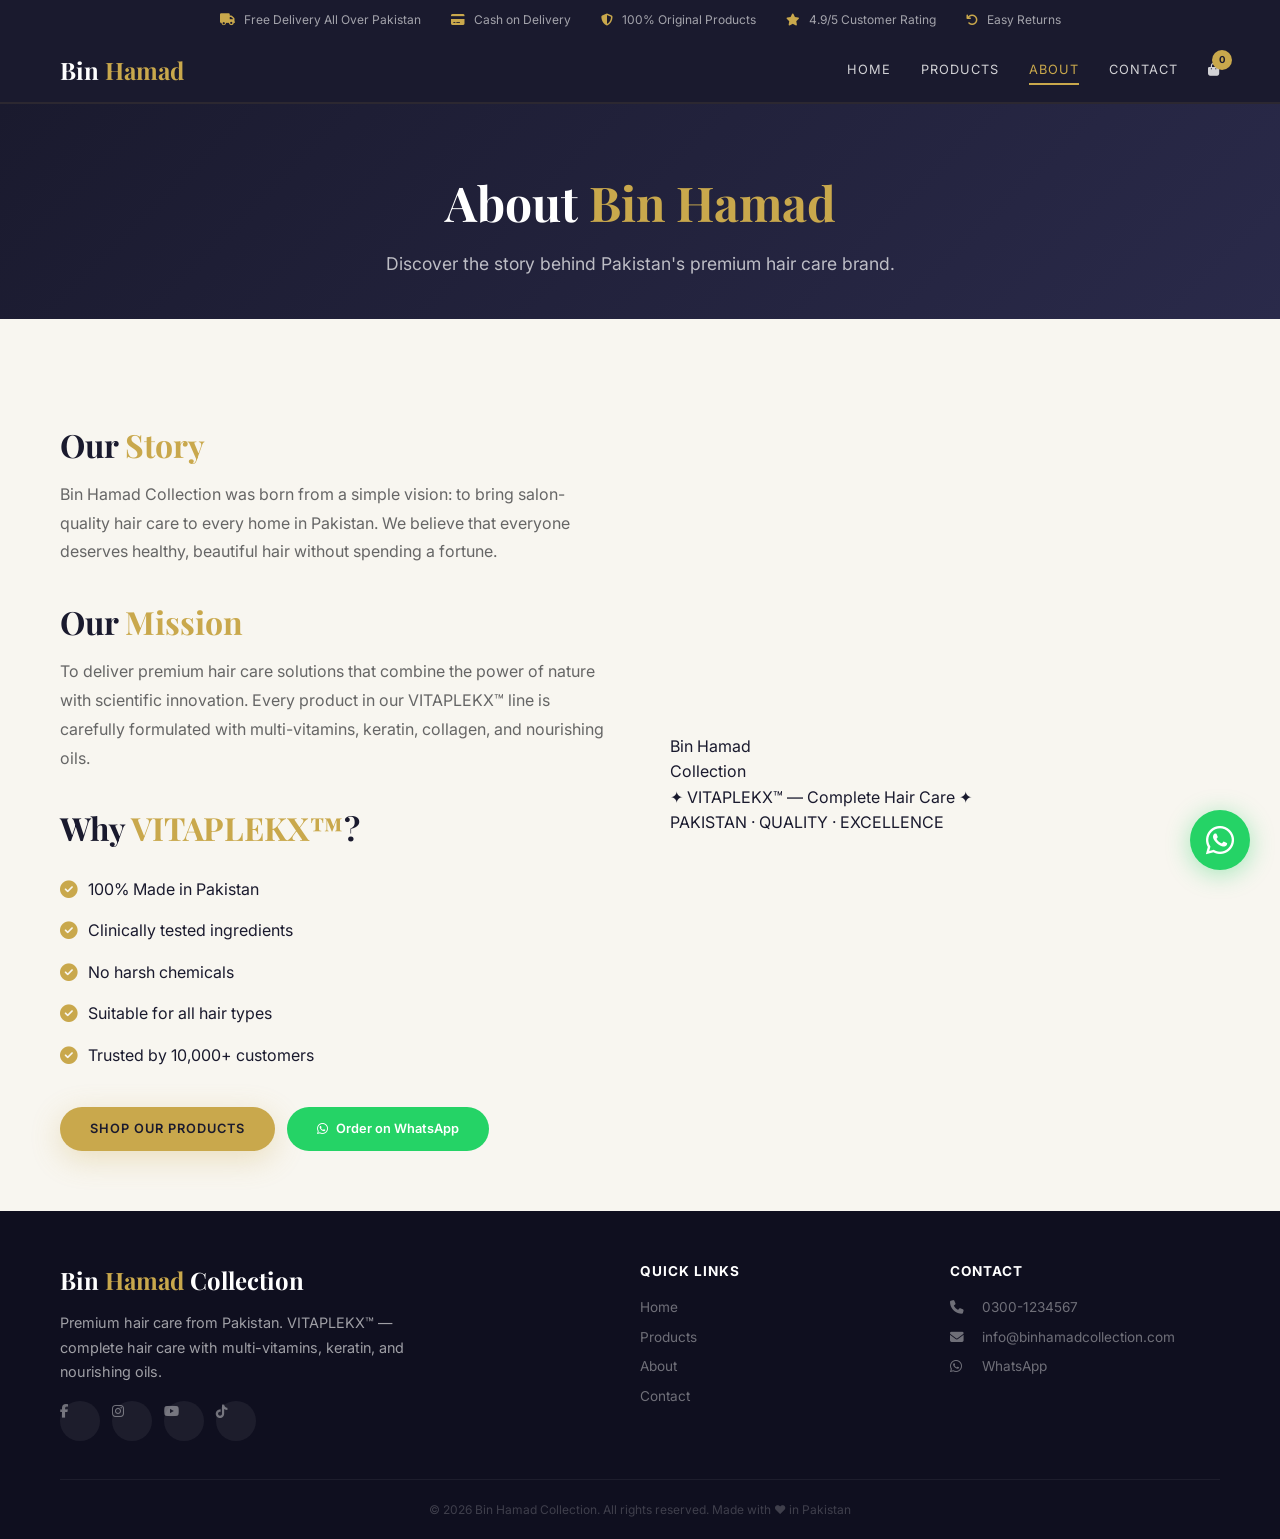
==== about.html @ 55e7b129 "Update about.html" ====
<!DOCTYPE html>
<html lang="en">
<head>
    <meta charset="UTF-8" />
    <meta name="viewport" content="width=device-width, initial-scale=1.0" />
    <title>About Us | Bin Hamad Collection</title>
    <link href="https://fonts.googleapis.com/css2?family=Playfair+Display:wght@400;600;700&family=Inter:wght@300;400;500;600;700&display=swap" rel="stylesheet" />
    <link rel="stylesheet" href="https://cdnjs.cloudflare.com/ajax/libs/font-awesome/6.5.0/css/all.min.css" />
    <link rel="stylesheet" href="style.css" />
</head>
<body>

    <!-- ===== TRUST BADGES ===== -->
    <div class="trust-badges">
        <span><i class="fas fa-truck"></i> Free Delivery All Over Pakistan</span>
        <span><i class="fas fa-credit-card"></i> Cash on Delivery</span>
        <span><i class="fas fa-shield-alt"></i> 100% Original Products</span>
        <span><i class="fas fa-star"></i> 4.9/5 Customer Rating</span>
        <span><i class="fas fa-undo"></i> Easy Returns</span>
    </div>

    <!-- ===== HEADER ===== -->
    <header>
        <div class="container">
            <div class="header-inner">
                <a href="index.html" class="logo">
                    <span class="logo-text">Bin <span>Hamad</span></span>
                </a>
                <nav class="main-nav">
                    <a href="index.html">Home</a>
                    <a href="products.html">Products</a>
                    <a href="about.html" class="active">About</a>
                    <a href="contact.html">Contact</a>
                    <a href="cart.html" class="cart-icon">
                        <i class="fas fa-shopping-bag"></i>
                        <span class="cart-count" id="cartCount">0</span>
                    </a>
                </nav>
                <button class="hamburger" id="hamburger">
                    <span></span><span></span><span></span>
                </button>
            </div>
        </div>
    </header>

    <!-- ===== PAGE HEADER ===== -->
    <section class="page-header">
        <div class="container">
            <h1>About <span>Bin Hamad</span></h1>
            <p>Discover the story behind Pakistan's premium hair care brand.</p>
        </div>
    </section>

    <!-- ===== ABOUT CONTENT ===== -->
    <section class="about-page">
        <div class="container">
            <div class="about-grid-full">
                <div class="about-content-full">
                    <h2>Our <span>Story</span></h2>
                    <p>Bin Hamad Collection was born from a simple vision: to bring salon-quality hair care to every home in Pakistan. We believe that everyone deserves healthy, beautiful hair without spending a fortune.</p>
                    
                    <h2>Our <span>Mission</span></h2>
                    <p>To deliver premium hair care solutions that combine the power of nature with scientific innovation. Every product in our VITAPLEKX™ line is carefully formulated with multi-vitamins, keratin, collagen, and nourishing oils.</p>
                    
                    <h2>Why <span>VITAPLEKX™</span>?</h2>
                    <ul class="about-list">
                        <li><i class="fas fa-check-circle"></i> 100% Made in Pakistan</li>
                        <li><i class="fas fa-check-circle"></i> Clinically tested ingredients</li>
                        <li><i class="fas fa-check-circle"></i> No harsh chemicals</li>
                        <li><i class="fas fa-check-circle"></i> Suitable for all hair types</li>
                        <li><i class="fas fa-check-circle"></i> Trusted by 10,000+ customers</li>
                    </ul>

                    <div style="display: flex; gap: 12px; flex-wrap: wrap; margin-top: 30px;">
                        <a href="products.html" class="btn-primary" style="padding: 12px 30px; font-size: 0.8rem;">Shop Our Products</a>
                        <a href="https://wa.me/923001234567?text=Hi%20Bin%20Hamad%20Collection%2C%20I%20want%20to%20order%20VITAPLEKX%E2%84%A2%20products" 
                           target="_blank" 
                           class="btn-whatsapp" style="padding: 12px 30px; font-size: 0.8rem;">
                            <i class="fab fa-whatsapp"></i> Order on WhatsApp
                        </a>
                    </div>
                </div>

                <div class="about-image-full">
                    <div class="big-logo">Bin Hamad</div>
                    <div class="big-logo-sub">Collection</div>
                    <div class="tagline">✦ VITAPLEKX™ — Complete Hair Care ✦</div>
                    <div class="location-tag">PAKISTAN · QUALITY · EXCELLENCE</div>
                </div>
            </div>
        </div>
    </section>

    <!-- ===== WHATSAPP FLOATING BUTTON ===== -->
    <a href="https://wa.me/923001234567?text=Hi%20Bin%20Hamad%20Collection%2C%20I%20want%20to%20order%20VITAPLEKX%E2%84%A2%20products" 
       class="whatsapp-float" target="_blank" aria-label="Order on WhatsApp">
        <i class="fab fa-whatsapp"></i>
    </a>

    <!-- ===== FOOTER ===== -->
    <footer>
        <div class="container">
            <div class="footer-grid">
                <div class="footer-brand">
                    <h3>Bin <span>Hamad</span> Collection</h3>
                    <p>Premium hair care from Pakistan. VITAPLEKX™ — complete hair care with multi-vitamins, keratin, and nourishing oils.</p>
                    <div class="footer-socials">
                        <a href="#" target="_blank" id="fbLink"><i class="fab fa-facebook-f"></i></a>
                        <a href="#" target="_blank" id="igLink"><i class="fab fa-instagram"></i></a>
                        <a href="#" target="_blank" id="ytLink"><i class="fab fa-youtube"></i></a>
                        <a href="#" target="_blank" id="ttLink"><i class="fab fa-tiktok"></i></a>
                    </div>
                </div>
                <div>
                    <h4>Quick Links</h4>
                    <a href="index.html">Home</a>
                    <a href="products.html">Products</a>
                    <a href="about.html">About</a>
                    <a href="contact.html">Contact</a>
                </div>
                <div>
                    <h4>Contact</h4>
                    <a href="tel:0300-1234567"><i class="fas fa-phone"></i> 0300-1234567</a>
                    <a href="mailto:info@binhamadcollection.com"><i class="fas fa-envelope"></i> info@binhamadcollection.com</a>
                    <a href="https://wa.me/923001234567" target="_blank"><i class="fab fa-whatsapp"></i> WhatsApp</a>
                </div>
            </div>
            <div class="footer-bottom">
                <span>&copy; 2026 Bin Hamad Collection. All rights reserved. Made with ❤️ in Pakistan</span>
            </div>
        </div>
    </footer>

    <script src="script.js"></script>
</body>
</html>
---- style.css ----
/* ===== RESET ===== */
* { margin: 0; padding: 0; box-sizing: border-box; }

:root {
    --gold: #C9A84C;
    --gold-light: #E8D5A3;
    --gold-dark: #a8892e;
    --dark: #1A1A2E;
    --dark-soft: #2A2A4A;
    --white: #FFFFFF;
    --cream: #F8F6F0;
    --gray: #666666;
    --light-gray: #f0ece6;
    --whatsapp: #25D366;
    --shadow: 0 8px 30px rgba(0,0,0,0.08);
    --shadow-hover: 0 12px 40px rgba(0,0,0,0.15);
    --radius: 16px;
    --transition: all 0.3s ease;
}

body {
    font-family: 'Inter', sans-serif;
    background: var(--cream);
    color: var(--dark);
    line-height: 1.6;
}

.container { max-width: 1200px; margin: 0 auto; padding: 0 20px; }
img { max-width: 100%; }
a { text-decoration: none; color: inherit; }

/* ===== TRUST BADGES ===== */
.trust-badges {
    display: flex;
    justify-content: center;
    gap: 30px;
    flex-wrap: wrap;
    padding: 10px 0;
    background: var(--dark);
    color: rgba(255,255,255,0.6);
    font-size: 0.75rem;
}
.trust-badges i { color: var(--gold); margin-right: 6px; }

/* ===== HEADER ===== */
header {
    background: var(--dark);
    padding: 12px 0;
    position: sticky;
    top: 0;
    z-index: 100;
    border-bottom: 2px solid rgba(201,168,76,0.1);
}
.header-inner { display: flex; justify-content: space-between; align-items: center; }
.logo { display: flex; align-items: center; gap: 10px; }
.logo img { height: 45px; width: auto; }
.logo-text { font-family: 'Playfair Display', serif; font-size: 1.5rem; color: var(--white); font-weight: 700; }
.logo-text span { color: var(--gold); }

.main-nav { display: flex; gap: 30px; align-items: center; }
.main-nav a { color: rgba(255,255,255,0.8); font-size: 0.8rem; text-transform: uppercase; letter-spacing: 1px; transition: var(--transition); position: relative; }
.main-nav a:hover { color: var(--gold); }
.main-nav a.active { color: var(--gold); }
.main-nav a::after { content: ''; position: absolute; bottom: -4px; left: 0; width: 0; height: 2px; background: var(--gold); transition: var(--transition); }
.main-nav a:hover::after, .main-nav a.active::after { width: 100%; }

.cart-icon { position: relative; font-size: 1.2rem; }
.cart-count {
    position: absolute;
    top: -10px;
    right: -12px;
    background: var(--gold);
    color: var(--dark);
    font-size: 0.6rem;
    font-weight: bold;
    width: 20px;
    height: 20px;
    border-radius: 50%;
    display: flex;
    align-items: center;
    justify-content: center;
}

.hamburger { display: none; flex-direction: column; gap: 5px; background: none; border: none; cursor: pointer; padding: 5px; }
.hamburger span { width: 28px; height: 2px; background: var(--white); transition: var(--transition); }
.hamburger.active span:nth-child(1) { transform: rotate(45deg) translate(5px, 5px); }
.hamburger.active span:nth-child(2) { opacity: 0; }
.hamburger.active span:nth-child(3) { transform: rotate(-45deg) translate(5px, -5px); }

/* ===== BUTTONS ===== */
.btn-primary {
    display: inline-block;
    padding: 16px 44px;
    background: var(--gold);
    color: var(--dark);
    border-radius: 50px;
    font-weight: 600;
    font-size: 0.9rem;
    letter-spacing: 1px;
    text-transform: uppercase;
    transition: var(--transition);
    box-shadow: 0 8px 30px rgba(201,168,76,0.3);
    border: none;
    cursor: pointer;
}
.btn-primary:hover {
    background: #b8963a;
    transform: translateY(-3px);
    box-shadow: 0 12px 40px rgba(201,168,76,0.4);
}
.btn-secondary {
    display: inline-block;
    padding: 14px 38px;
    border: 2px solid var(--gold);
    color: var(--white);
    border-radius: 50px;
    font-weight: 600;
    font-size: 0.9rem;
    letter-spacing: 1px;
    text-transform: uppercase;
    transition: var(--transition);
    background: transparent;
    cursor: pointer;
}
.btn-secondary:hover { background: var(--gold); color: var(--dark); }

.btn-whatsapp {
    display: inline-flex;
    align-items: center;
    gap: 8px;
    padding: 14px 32px;
    background: var(--whatsapp);
    color: var(--white);
    border-radius: 50px;
    font-weight: 600;
    font-size: 0.9rem;
    transition: var(--transition);
    border: none;
    cursor: pointer;
}
.btn-whatsapp:hover { background: #1da851; transform: translateY(-3px); }

/* ===== SECTION TITLES ===== */
.section-title { text-align: center; margin-bottom: 40px; }
.section-title .tag {
    display: inline-block;
    padding: 6px 22px;
    background: rgba(201,168,76,0.1);
    border-radius: 50px;
    color: var(--gold);
    font-size: 0.65rem;
    font-weight: 600;
    letter-spacing: 2px;
    text-transform: uppercase;
    margin-bottom: 10px;
}
.section-title h2 { font-size: 2.5rem; font-family: 'Playfair Display', serif; font-weight: 700; }
.section-title h2 span { color: var(--gold); }
.section-title p { color: var(--gray); max-width: 500px; margin: 10px auto 0; font-size: 1rem; }

/* ===== PAGE HEADER ===== */
.page-header {
    background: linear-gradient(135deg, var(--dark), var(--dark-soft));
    padding: 60px 0 40px;
    text-align: center;
    color: var(--white);
    margin: 0 0 40px;
}
.page-header h1 { font-size: 3rem; font-family: 'Playfair Display', serif; }
.page-header h1 span { color: var(--gold); }
.page-header p { font-size: 1.1rem; opacity: 0.7; margin-top: 10px; }

/* ===== HERO ===== */
.hero-section {
    background: linear-gradient(135deg, var(--dark), var(--dark-soft));
    padding: 80px 0 60px;
    text-align: center;
    color: var(--white);
    border-radius: var(--radius);
    margin: 20px 0;
    position: relative;
    overflow: hidden;
}
.hero-section::before {
    content: '';
    position: absolute;
    top: -50%;
    right: -20%;
    width: 60%;
    height: 200%;
    background: radial-gradient(ellipse, rgba(201,168,76,0.05), transparent);
    pointer-events: none;
}
.hero-section .hero-badge {
    display: inline-block;
    padding: 6px 20px;
    background: rgba(201,168,76,0.15);
    border: 1px solid rgba(201,168,76,0.2);
    border-radius: 50px;
    color: var(--gold-light);
    font-size: 0.7rem;
    letter-spacing: 2px;
    text-transform: uppercase;
    margin-bottom: 15px;
}
.hero-section h1 { font-size: 3.5rem; font-family: 'Playfair Display', serif; line-height: 1.1; margin-bottom: 10px; }
.hero-section h1 span { color: var(--gold); }
.hero-section .hero-sub { font-size: 1.1rem; color: rgba(255,255,255,0.5); letter-spacing: 3px; text-transform: uppercase; margin-bottom: 5px; }
.hero-section p { font-size: 1.1rem; opacity: 0.8; max-width: 600px; margin: 15px auto 30px; line-height: 1.7; }
.hero-section .btn-group { display: flex; gap: 15px; justify-content: center; flex-wrap: wrap; }

.hero-stats {
    display: flex;
    justify-content: center;
    gap: 50px;
    margin-top: 50px;
    padding-top: 40px;
    border-top: 1px solid rgba(255,255,255,0.08);
    flex-wrap: wrap;
}
.hero-stats .stat h3 { font-size: 2.2rem; color: var(--gold); font-family: 'Playfair Display', serif; }
.hero-stats .stat p { font-size: 0.8rem; opacity: 0.5; margin: 0; }

/* ===== PRODUCTS ===== */
.products-section { padding: 60px 0; }
.products-grid {
    display: grid;
    grid-template-columns: repeat(auto-fit, minmax(260px, 1fr));
    gap: 25px;
}
.product-card {
    background: var(--white);
    border-radius: var(--radius);
    padding: 20px;
    text-align: center;
    box-shadow: var(--shadow);
    transition: var(--transition);
    border: 1px solid rgba(201,168,76,0.06);
}
.product-card:hover {
    transform: translateY(-8px);
    box-shadow: var(--shadow-hover);
    border-color: rgba(201,168,76,0.15);
}
.product-card .product-image {
    width: 100%;
    height: 200px;
    display: flex;
    align-items: center;
    justify-content: center;
    background: var(--light-gray);
    border-radius: 10px;
    overflow: hidden;
}
.product-card .product-image img {
    width: 100%;
    height: 100%;
    object-fit: contain;
    padding: 10px;
}
.product-card h3 { font-size: 1.1rem; margin: 12px 0 4px; font-weight: 600; }
.product-card .vendor { color: var(--gray); font-size: 0.85rem; }
.product-card .price { color: var(--gold); font-size: 1.3rem; font-weight: 700; font-family: 'Playfair Display', serif; }
.product-card .old-price { color: #999; text-decoration: line-through; font-size: 0.9rem; margin-left: 10px; }
.product-card .btn-add {
    display: inline-block;
    padding: 10px 30px;
    background: var(--dark);
    color: var(--white);
    border: none;
    border-radius: 50px;
    cursor: pointer;
    margin-top: 10px;
    font-size: 0.8rem;
    font-weight: 600;
    text-transform: uppercase;
    letter-spacing: 0.5px;
    transition: var(--transition);
}
.product-card .btn-add:hover { background: var(--gold); color: var(--dark); }
.product-card .btn-add.added { background: #27ae60; }

/* ===== STEPS ===== */
.steps-section {
    background: var(--dark);
    padding: 80px 0;
    color: var(--white);
}
.steps-section .section-title h2 { color: var(--white); }
.steps-section .section-title p { color: rgba(255,255,255,0.5); }
.steps-grid {
    display: grid;
    grid-template-columns: repeat(auto-fit, minmax(250px, 1fr));
    gap: 30px;
}
.step-card {
    text-align: center;
    padding: 40px 28px;
    background: rgba(255,255,255,0.04);
    border-radius: var(--radius);
    border: 1px solid rgba(255,255,255,0.06);
    transition: var(--transition);
}
.step-card:hover {
    background: rgba(255,255,255,0.07);
    transform: translateY(-5px);
}
.step-number {
    width: 56px;
    height: 56px;
    border-radius: 50%;
    background: linear-gradient(135deg, var(--gold), #d4af37);
    color: var(--dark);
    font-size: 1.6rem;
    font-weight: 700;
    display: flex;
    align-items: center;
    justify-content: center;
    margin: 0 auto 18px;
    font-family: 'Playfair Display', serif;
}
.step-card h3 { font-size: 1.1rem; margin-bottom: 4px; }
.step-card .step-sub { color: var(--gold); font-size: 0.7rem; letter-spacing: 1px; text-transform: uppercase; }
.step-card p { color: rgba(255,255,255,0.5); font-size: 0.9rem; line-height: 1.7; margin-top: 10px; }

/* ===== BENEFITS ===== */
.benefits-section { padding: 60px 0; }
.benefits-grid {
    display: grid;
    grid-template-columns: repeat(auto-fit, minmax(180px, 1fr));
    gap: 20px;
}
.benefit-item {
    text-align: center;
    padding: 28px 16px;
    background: var(--white);
    border-radius: var(--radius);
    box-shadow: var(--shadow);
    transition: var(--transition);
}
.benefit-item:hover { transform: translateY(-4px); box-shadow: var(--shadow-hover); }
.benefit-item .icon { font-size: 2.2rem; display: block; margin-bottom: 10px; }
.benefit-item h4 { font-size: 0.95rem; font-weight: 600; }
.benefit-item p { font-size: 0.8rem; color: var(--gray); margin-top: 4px; }

/* ===== REVIEWS ===== */
.reviews-section {
    background: var(--white);
    padding: 60px 0;
}
.reviews-grid {
    display: grid;
    grid-template-columns: repeat(auto-fit, minmax(280px, 1fr));
    gap: 25px;
}
.review-card {
    background: var(--cream);
    padding: 28px 24px;
    border-radius: var(--radius);
}
.review-card .stars { color: var(--gold); font-size: 1rem; margin-bottom: 8px; }
.review-card .review-text { font-size: 0.95rem; line-height: 1.7; color: rgba(0,0,0,0.7); font-style: italic; }
.review-card .review-author { margin-top: 12px; font-weight: 600; font-size: 0.85rem; }
.review-card .review-location { font-size: 0.7rem; color: var(--gray); }

/* ===== ABOUT ===== */
.about-section {
    background: var(--cream);
    padding: 60px 0;
}
.about-grid {
    display: grid;
    grid-template-columns: 1fr 1fr;
    gap: 50px;
    align-items: center;
}
.about-content h2 { font-size: 2.5rem; font-family: 'Playfair Display', serif; margin-bottom: 15px; }
.about-content h2 span { color: var(--gold); }
.about-content p { color: var(--gray); line-height: 1.8; margin-bottom: 15px; font-size: 1rem; }

.about-image {
    background: linear-gradient(135deg, var(--dark), var(--dark-soft));
    border-radius: var(--radius);
    padding: 50px 40px;
    text-align: center;
    color: var(--white);
    min-height: 250px;
    display: flex;
    flex-direction: column;
    justify-content: center;
    align-items: center;
}
.about-image .big-logo { font-family: 'Playfair Display', serif; font-size: 3rem; color: var(--gold); }
.about-image .big-logo-sub { font-size: 0.9rem; letter-spacing: 6px; text-transform: uppercase; color: rgba(255,255,255,0.3); }
.about-image .tagline { margin-top: 16px; color: rgba(255,255,255,0.4); font-size: 0.85rem; letter-spacing: 1px; }
.about-image .location-tag { margin-top: 20px; font-size: 0.7rem; color: rgba(255,255,255,0.2); letter-spacing: 2px; }

/* ===== ABOUT PAGE ===== */
.about-page { padding: 60px 0; }
.about-grid-full {
    display: grid;
    grid-template-columns: 1fr 1fr;
    gap: 60px;
    align-items: center;
}
.about-content-full h2 { font-size: 2rem; font-family: 'Playfair Display', serif; margin-top: 30px; }
.about-content-full h2:first-of-type { margin-top: 0; }
.about-content-full h2 span { color: var(--gold); }
.about-content-full p { color: var(--gray); line-height: 1.8; margin-top: 10px; }
.about-list { list-style: none; margin-top: 15px; }
.about-list li { padding: 8px 0; display: flex; align-items: center; gap: 10px; }
.about-list li i { color: var(--gold); font-size: 1.1rem; }

/* ===== CONTACT PAGE ===== */
.contact-page { padding: 60px 0; }
.contact-grid {
    display: grid;
    grid-template-columns: 1fr 1fr;
    gap: 50px;
}
.contact-info h2 { font-size: 2rem; font-family: 'Playfair Display', serif; margin-bottom: 15px; }
.contact-info h2 span { color: var(--gold); }
.contact-info > p { color: var(--gray); margin-bottom: 30px; }

.contact-details { margin: 30px 0; }
.contact-item {
    display: flex;
    gap: 15px;
    padding: 15px 0;
    border-bottom: 1px solid rgba(0,0,0,0.05);
    align-items: center;
}
.contact-item i { font-size: 1.2rem; color: var(--gold); width: 24px; }
.contact-item h4 { font-size: 0.85rem; font-weight: 600; }
.contact-item a { color: var(--gray); transition: var(--transition); }
.contact-item a:hover { color: var(--gold); }
.contact-item p { color: var(--gray); }

.contact-social { margin-top: 30px; }
.contact-social h4 { margin-bottom: 12px; }

.contact-form { background: var(--white); padding: 40px; border-radius: var(--radius); box-shadow: var(--shadow); }
.contact-form h2 { font-size: 1.8rem; font-family: 'Playfair Display', serif; margin-bottom: 20px; }
.contact-form h2 span { color: var(--gold); }

.form-group { margin-bottom: 20px; }
.form-group label { display: block; font-weight: 500; font-size: 0.9rem; margin-bottom: 5px; }
.form-group input, .form-group textarea {
    width: 100%;
    padding: 12px 16px;
    border: 1px solid #ddd;
    border-radius: 8px;
    font-family: 'Inter', sans-serif;
    font-size: 1rem;
    transition: var(--transition);
    background: var(--cream);
}
.form-group input:focus, .form-group textarea:focus {
    outline: none;
    border-color: var(--gold);
    box-shadow: 0 0 0 3px rgba(201,168,76,0.1);
}

/* ===== CART PAGE ===== */
.cart-page { padding: 60px 0; }
.cart-container {
    display: grid;
    grid-template-columns: 2fr 1fr;
    gap: 40px;
}
.cart-items-list { background: var(--white); border-radius: var(--radius); padding: 20px; box-shadow: var(--shadow); }
.cart-item {
    display: flex;
    gap: 20px;
    padding: 20px 0;
    border-bottom: 1px solid rgba(0,0,0,0.05);
    align-items: center;
}
.cart-item:last-child { border-bottom: none; }
.cart-item .item-image {
    width: 80px;
    height: 80px;
    background: var(--light-gray);
    border-radius: 8px;
    display: flex;
    align-items: center;
    justify-content: center;
    font-size: 2rem;
    flex-shrink: 0;
}
.cart-item .item-details { flex: 1; }
.cart-item .item-details h4 { font-size: 1rem; }
.cart-item .item-details .item-price { color: var(--gold); font-weight: 700; }
.cart-item .item-qty {
    display: flex;
    align-items: center;
    gap: 10px;
}
.cart-item .item-qty button {
    width: 30px;
    height: 30px;
    border-radius: 50%;
    border: 1px solid #ddd;
    background: none;
    cursor: pointer;
    font-size: 1rem;
    transition: var(--transition);
}
.cart-item .item-qty button:hover { background: var(--gold); color: var(--white); border-color: var(--gold); }
.cart-item .item-qty span { font-weight: 600; min-width: 20px; text-align: center; }
.cart-item .item-remove {
    color: #ccc;
    background: none;
    border: none;
    cursor: pointer;
    font-size: 1.2rem;
    transition: var(--transition);
}
.cart-item .item-remove:hover { color: #e74c3c; }

.cart-summary {
    background: var(--white);
    border-radius: var(--radius);
    padding: 30px;
    box-shadow: var(--shadow);
    align-self: start;
    position: sticky;
    top: 100px;
}
.cart-summary h3 { font-family: 'Playfair Display', serif; font-size: 1.5rem; margin-bottom: 20px; }
.summary-row {
    display: flex;
    justify-content: space-between;
    padding: 12px 0;
    border-bottom: 1px solid rgba(0,0,0,0.05);
}
.summary-row.total { border-bottom: none; font-size: 1.2rem; font-weight: 700; padding-top: 15px; }
.summary-row.total .total-price { color: var(--gold); }

.empty-cart {
    text-align: center;
    padding: 40px 0;
    color: var(--gray);
}
.empty-cart i { font-size: 3rem; display: block; margin-bottom: 15px; opacity: 0.3; }

/* ===== WHATSAPP FLOATING ===== */
.whatsapp-float {
    position: fixed;
    bottom: 30px;
    right: 30px;
    z-index: 999;
    width: 60px;
    height: 60px;
    background: var(--whatsapp);
    border-radius: 50%;
    display: flex;
    align-items: center;
    justify-content: center;
    color: var(--white);
    font-size: 2rem;
    box-shadow: 0 4px 25px rgba(37,211,102,0.4);
    transition: var(--transition);
    animation: pulse-whatsapp 2s infinite;
}
.whatsapp-float:hover { transform: scale(1.1); color: var(--white); }
@keyframes pulse-whatsapp {
    0% { box-shadow: 0 0 0 0 rgba(37,211,102,0.4); }
    70% { box-shadow: 0 0 0 20px rgba(37,211,102,0); }
    100% { box-shadow: 0 0 0 0 rgba(37,211,102,0); }
}

/* ===== FOOTER ===== */
footer {
    background: #0f0f1f;
    color: rgba(255,255,255,0.6);
    padding: 50px 0 20px;
}
.footer-grid {
    display: grid;
    grid-template-columns: 2fr 1fr 1fr;
    gap: 40px;
    padding-bottom: 30px;
    border-bottom: 1px solid rgba(255,255,255,0.06);
}
.footer-brand h3 { font-family: 'Playfair Display', serif; color: var(--white); font-size: 1.5rem; }
.footer-brand h3 span { color: var(--gold); }
.footer-brand p { margin: 12px 0 16px; font-size: 0.9rem; line-height: 1.7; max-width: 350px; }
.footer-socials { display: flex; gap: 12px; }
.footer-socials a {
    display: flex;
    align-items: center;
    justify-content: center;
    width: 40px;
    height: 40px;
    border-radius: 50%;
    background: rgba(255,255,255,0.06);
    color: rgba(255,255,255,0.5);
    transition: var(--transition);
    font-size: 1rem;
}
.footer-socials a:hover { background: var(--gold); color: var(--dark); }
.footer-grid h4 { color: var(--white); font-size: 0.85rem; text-transform: uppercase; letter-spacing: 1px; margin-bottom: 14px; }
.footer-grid a { display: block; color: rgba(255,255,255,0.4); font-size: 0.85rem; margin-bottom: 8px; transition: var(--transition); }
.footer-grid a:hover { color: var(--gold); }
.footer-grid a i { width: 20px; margin-right: 8px; }
.footer-bottom { text-align: center; padding-top: 20px; font-size: 0.75rem; color: rgba(255,255,255,0.2); }

/* ===== TOAST NOTIFICATION ===== */
.toast {
    position: fixed;
    bottom: 100px;
    right: 30px;
    background: var(--dark);
    color: var(--white);
    padding: 15px 25px;
    border-radius: 8px;
    box-shadow: var(--shadow-hover);
    z-index: 1000;
    transform: translateY(100px);
    opacity: 0;
    transition: all 0.4s ease;
    border-left: 4px solid var(--gold);
}
.toast.show {
    transform: translateY(0);
    opacity: 1;
}
.toast i { color: var(--gold); margin-right: 10px; }

/* ===== RESPONSIVE ===== */
@media (max-width: 992px) {
    .hero-section h1 { font-size: 2.8rem; }
    .about-grid { grid-template-columns: 1fr; }
    .about-grid-full { grid-template-columns: 1fr; }
    .contact-grid { grid-template-columns: 1fr; }
    .cart-container { grid-template-columns: 1fr; }
}
@media (max-width: 768px) {
    .main-nav {
        display: none;
        flex-direction: column;
        background: var(--dark);
        position: absolute;
        top: 100%;
        left: 0;
        width: 100%;
        padding: 20px;
        gap: 15px;
        box-shadow: 0 10px 40px rgba(0,0,0,0.3);
    }
    .main-nav.open { display: flex; }
    .hamburger { display: flex; }

    .hero-section h1 { font-size: 2.2rem; }
    .hero-section { padding: 50px 0; }
    .hero-stats { gap: 25px; }
    .section-title h2 { font-size: 2rem; }
    .page-header h1 { font-size: 2.2rem; }
    .trust-badges { font-size: 0.65rem; gap: 12px; padding: 8px 10px; }
    .products-grid { grid-template-columns: 1fr 1fr; }
    .steps-grid { grid-template-columns: 1fr; }
    .footer-grid { grid-template-columns: 1fr; gap: 30px; }
    .whatsapp-float { width: 50px; height: 50px; font-size: 1.6rem; bottom: 20px; right: 20px; }
    .contact-form { padding: 25px; }
    .cart-item { flex-wrap: wrap; }
}
@media (max-width: 480px) {
    .products-grid { grid-template-columns: 1fr; }
    .hero-section h1 { font-size: 1.8rem; }
    .btn-primary, .btn-secondary { padding: 12px 24px; font-size: 0.75rem; width: 100%; }
    .hero-stats .stat h3 { font-size: 1.5rem; }
    .trust-badges { font-size: 0.55rem; gap: 8px; }
    .page-header { padding: 40px 0 30px; }
    .page-header h1 { font-size: 1.8rem; }
}
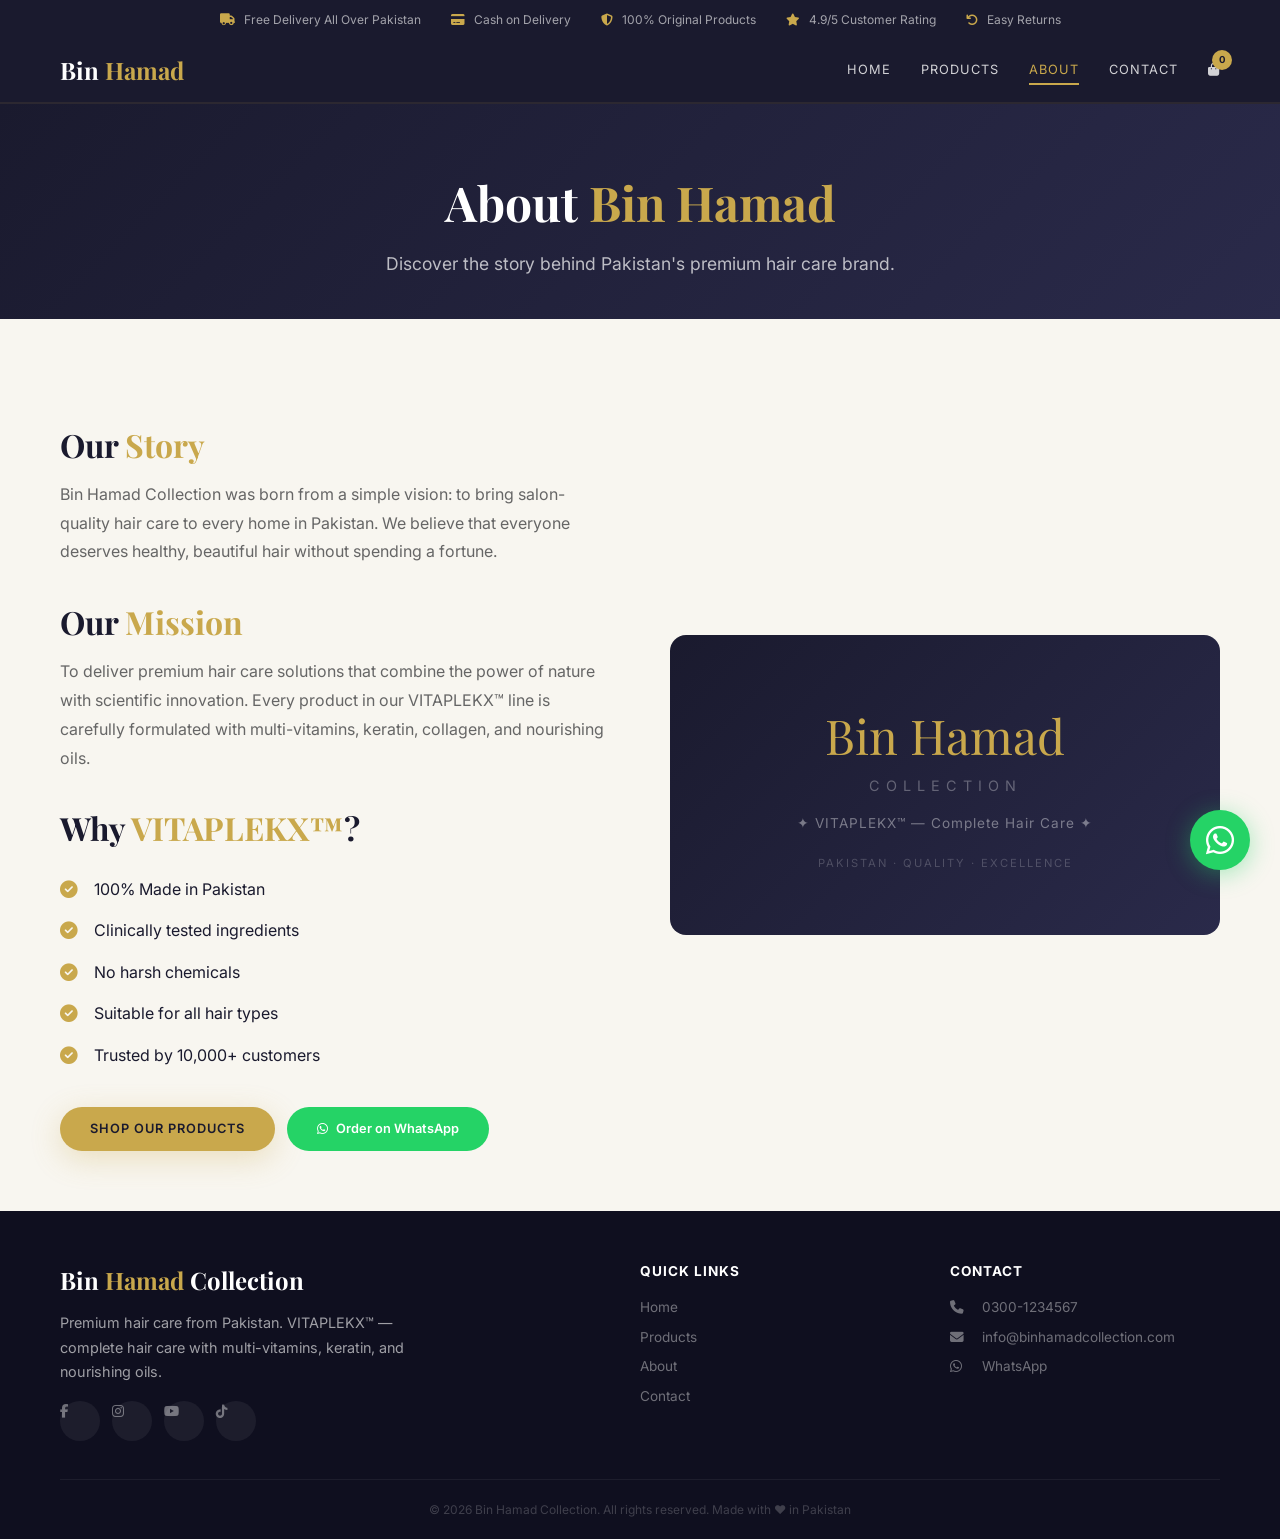
==== commit c63ed9f3: "Update about.html" ====
--- a/about.html
+++ b/about.html
@@ -10,7 +10,6 @@
 </head>
 <body>
 
-    <!-- ===== TRUST BADGES ===== -->
     <div class="trust-badges">
         <span><i class="fas fa-truck"></i> Free Delivery All Over Pakistan</span>
         <span><i class="fas fa-credit-card"></i> Cash on Delivery</span>
@@ -19,7 +18,6 @@
         <span><i class="fas fa-undo"></i> Easy Returns</span>
     </div>
 
-    <!-- ===== HEADER ===== -->
     <header>
         <div class="container">
             <div class="header-inner">
@@ -43,7 +41,6 @@
         </div>
     </header>
 
-    <!-- ===== PAGE HEADER ===== -->
     <section class="page-header">
         <div class="container">
             <h1>About <span>Bin Hamad</span></h1>
@@ -51,7 +48,6 @@
         </div>
     </section>
 
-    <!-- ===== ABOUT CONTENT ===== -->
     <section class="about-page">
         <div class="container">
             <div class="about-grid-full">
@@ -73,9 +69,7 @@
 
                     <div style="display: flex; gap: 12px; flex-wrap: wrap; margin-top: 30px;">
                         <a href="products.html" class="btn-primary" style="padding: 12px 30px; font-size: 0.8rem;">Shop Our Products</a>
-                        <a href="https://wa.me/923001234567?text=Hi%20Bin%20Hamad%20Collection%2C%20I%20want%20to%20order%20VITAPLEKX%E2%84%A2%20products" 
-                           target="_blank" 
-                           class="btn-whatsapp" style="padding: 12px 30px; font-size: 0.8rem;">
+                        <a href="https://wa.me/923001234567?text=Hi%20Bin%20Hamad%20Collection%2C%20I%20want%20to%20order%20VITAPLEKX%E2%84%A2%20products" target="_blank" class="btn-whatsapp" style="padding: 12px 30px; font-size: 0.8rem;">
                             <i class="fab fa-whatsapp"></i> Order on WhatsApp
                         </a>
                     </div>
@@ -91,13 +85,10 @@
         </div>
     </section>
 
-    <!-- ===== WHATSAPP FLOATING BUTTON ===== -->
-    <a href="https://wa.me/923001234567?text=Hi%20Bin%20Hamad%20Collection%2C%20I%20want%20to%20order%20VITAPLEKX%E2%84%A2%20products" 
-       class="whatsapp-float" target="_blank" aria-label="Order on WhatsApp">
+    <a href="https://wa.me/923001234567?text=Hi%20Bin%20Hamad%20Collection%2C%20I%20want%20to%20order%20VITAPLEKX%E2%84%A2%20products" class="whatsapp-float" target="_blank" aria-label="Order on WhatsApp">
         <i class="fab fa-whatsapp"></i>
     </a>
 
-    <!-- ===== FOOTER ===== -->
     <footer>
         <div class="container">
             <div class="footer-grid">
@@ -105,10 +96,10 @@
                     <h3>Bin <span>Hamad</span> Collection</h3>
                     <p>Premium hair care from Pakistan. VITAPLEKX™ — complete hair care with multi-vitamins, keratin, and nourishing oils.</p>
                     <div class="footer-socials">
-                        <a href="#" target="_blank" id="fbLink"><i class="fab fa-facebook-f"></i></a>
-                        <a href="#" target="_blank" id="igLink"><i class="fab fa-instagram"></i></a>
-                        <a href="#" target="_blank" id="ytLink"><i class="fab fa-youtube"></i></a>
-                        <a href="#" target="_blank" id="ttLink"><i class="fab fa-tiktok"></i></a>
+                        <a href="#" target="_blank"><i class="fab fa-facebook-f"></i></a>
+                        <a href="#" target="_blank"><i class="fab fa-instagram"></i></a>
+                        <a href="#" target="_blank"><i class="fab fa-youtube"></i></a>
+                        <a href="#" target="_blank"><i class="fab fa-tiktok"></i></a>
                     </div>
                 </div>
                 <div>
--- a/style.css
+++ b/style.css
@@ -396,23 +396,86 @@
 .about-image .location-tag { margin-top: 20px; font-size: 0.7rem; color: rgba(255,255,255,0.2); letter-spacing: 2px; }
 
 /* ===== ABOUT PAGE ===== */
-.about-page { padding: 60px 0; }
+.about-page { 
+    padding: 60px 0; 
+    background: var(--cream);
+    min-height: 400px;
+}
 .about-grid-full {
     display: grid;
     grid-template-columns: 1fr 1fr;
     gap: 60px;
     align-items: center;
 }
-.about-content-full h2 { font-size: 2rem; font-family: 'Playfair Display', serif; margin-top: 30px; }
+.about-content-full h2 { 
+    font-size: 2rem; 
+    font-family: 'Playfair Display', serif; 
+    margin-top: 30px; 
+    color: var(--dark);
+}
 .about-content-full h2:first-of-type { margin-top: 0; }
 .about-content-full h2 span { color: var(--gold); }
-.about-content-full p { color: var(--gray); line-height: 1.8; margin-top: 10px; }
-.about-list { list-style: none; margin-top: 15px; }
-.about-list li { padding: 8px 0; display: flex; align-items: center; gap: 10px; }
-.about-list li i { color: var(--gold); font-size: 1.1rem; }
+.about-content-full p { 
+    color: var(--gray); 
+    line-height: 1.8; 
+    margin-top: 10px; 
+    font-size: 1rem;
+}
+.about-list { 
+    list-style: none; 
+    margin-top: 15px; 
+}
+.about-list li { 
+    padding: 8px 0; 
+    display: flex; 
+    align-items: center; 
+    gap: 10px; 
+    color: var(--dark);
+}
+.about-list li i { 
+    color: var(--gold); 
+    font-size: 1.1rem; 
+    width: 24px;
+}
+
+.about-image-full {
+    background: linear-gradient(135deg, var(--dark), var(--dark-soft));
+    border-radius: var(--radius);
+    padding: 50px 40px;
+    text-align: center;
+    color: var(--white);
+    min-height: 300px;
+    display: flex;
+    flex-direction: column;
+    justify-content: center;
+    align-items: center;
+}
+.about-image-full .big-logo { 
+    font-family: 'Playfair Display', serif; 
+    font-size: 3rem; 
+    color: var(--gold); 
+}
+.about-image-full .big-logo-sub { 
+    font-size: 0.9rem; 
+    letter-spacing: 6px; 
+    text-transform: uppercase; 
+    color: rgba(255,255,255,0.3); 
+}
+.about-image-full .tagline { 
+    margin-top: 16px; 
+    color: rgba(255,255,255,0.4); 
+    font-size: 0.85rem; 
+    letter-spacing: 1px; 
+}
+.about-image-full .location-tag { 
+    margin-top: 20px; 
+    font-size: 0.7rem; 
+    color: rgba(255,255,255,0.2); 
+    letter-spacing: 2px; 
+}
 
 /* ===== CONTACT PAGE ===== */
-.contact-page { padding: 60px 0; }
+.contact-page { padding: 60px 0; background: var(--cream); }
 .contact-grid {
     display: grid;
     grid-template-columns: 1fr 1fr;
@@ -462,13 +525,13 @@
 }
 
 /* ===== CART PAGE ===== */
-.cart-page { padding: 60px 0; }
+.cart-page { padding: 60px 0; background: var(--cream); }
 .cart-container {
     display: grid;
     grid-template-columns: 2fr 1fr;
     gap: 40px;
 }
-.cart-items-list { background: var(--white); border-radius: var(--radius); padding: 20px; box-shadow: var(--shadow); }
+.cart-items-list { background: var(--white); border-radius: var(--radius); padding: 20px; box-shadow: var(--shadow); min-height: 200px; }
 .cart-item {
     display: flex;
     gap: 20px;
@@ -606,7 +669,7 @@
 .footer-grid a i { width: 20px; margin-right: 8px; }
 .footer-bottom { text-align: center; padding-top: 20px; font-size: 0.75rem; color: rgba(255,255,255,0.2); }
 
-/* ===== TOAST NOTIFICATION ===== */
+/* ===== TOAST ===== */
 .toast {
     position: fixed;
     bottom: 100px;
@@ -673,4 +736,4 @@
     .trust-badges { font-size: 0.55rem; gap: 8px; }
     .page-header { padding: 40px 0 30px; }
     .page-header h1 { font-size: 1.8rem; }
-}+}
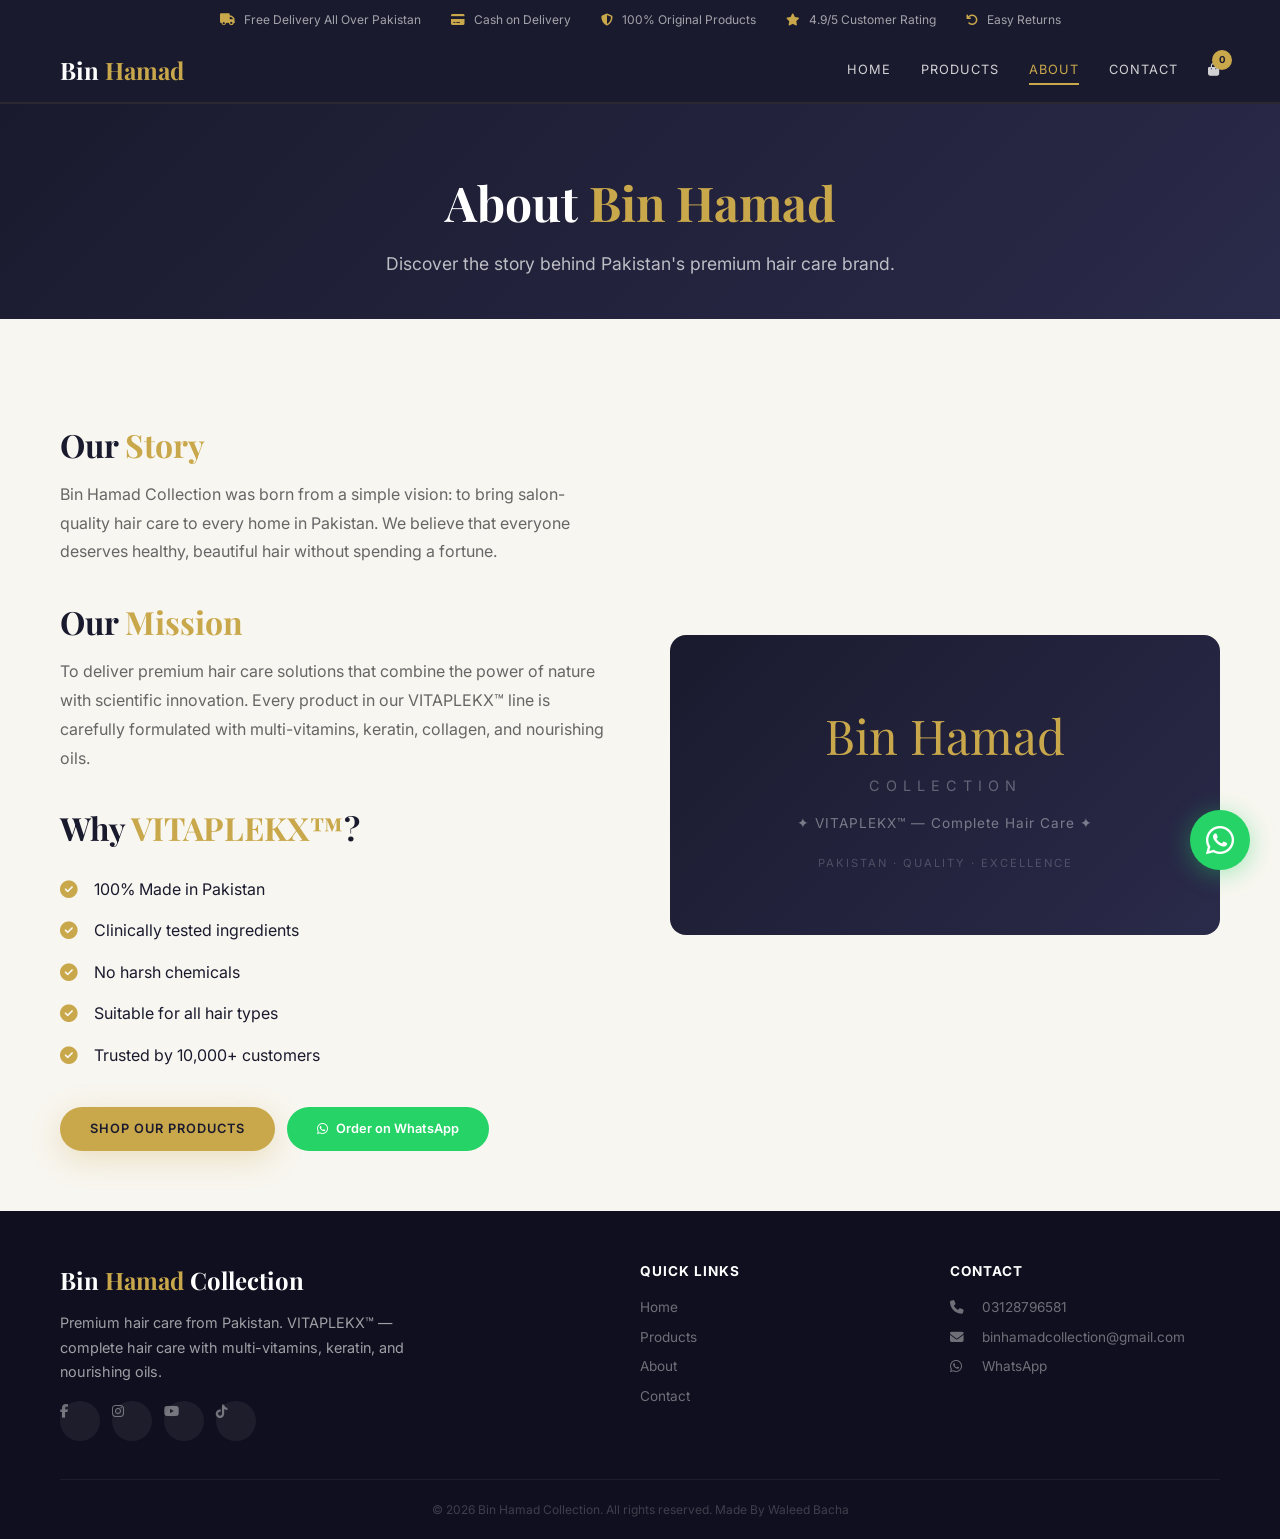
==== commit 130ae02a: "Update about.html" ====
--- a/about.html
+++ b/about.html
@@ -69,7 +69,7 @@
 
                     <div style="display: flex; gap: 12px; flex-wrap: wrap; margin-top: 30px;">
                         <a href="products.html" class="btn-primary" style="padding: 12px 30px; font-size: 0.8rem;">Shop Our Products</a>
-                        <a href="https://wa.me/923001234567?text=Hi%20Bin%20Hamad%20Collection%2C%20I%20want%20to%20order%20VITAPLEKX%E2%84%A2%20products" target="_blank" class="btn-whatsapp" style="padding: 12px 30px; font-size: 0.8rem;">
+                        <a href="https://wa.me/03128796581?text=Hi%20Bin%20Hamad%20Collection%2C%20I%20want%20to%20order%20VITAPLEKX%E2%84%A2%20products" target="_blank" class="btn-whatsapp" style="padding: 12px 30px; font-size: 0.8rem;">
                             <i class="fab fa-whatsapp"></i> Order on WhatsApp
                         </a>
                     </div>
@@ -85,7 +85,7 @@
         </div>
     </section>
 
-    <a href="https://wa.me/923001234567?text=Hi%20Bin%20Hamad%20Collection%2C%20I%20want%20to%20order%20VITAPLEKX%E2%84%A2%20products" class="whatsapp-float" target="_blank" aria-label="Order on WhatsApp">
+    <a href="https://wa.me/03128796581?text=Hi%20Bin%20Hamad%20Collection%2C%20I%20want%20to%20order%20VITAPLEKX%E2%84%A2%20products" class="whatsapp-float" target="_blank" aria-label="Order on WhatsApp">
         <i class="fab fa-whatsapp"></i>
     </a>
 
@@ -111,13 +111,13 @@
                 </div>
                 <div>
                     <h4>Contact</h4>
-                    <a href="tel:0300-1234567"><i class="fas fa-phone"></i> 0300-1234567</a>
-                    <a href="mailto:info@binhamadcollection.com"><i class="fas fa-envelope"></i> info@binhamadcollection.com</a>
-                    <a href="https://wa.me/923001234567" target="_blank"><i class="fab fa-whatsapp"></i> WhatsApp</a>
+                    <a href="tel:03128796581"><i class="fas fa-phone"></i> 03128796581</a>
+                    <a href="binhamadcollection@gmail.com"><i class="fas fa-envelope"></i> binhamadcollection@gmail.com</a>
+                    <a href="https://wa.me/03128796581" target="_blank"><i class="fab fa-whatsapp"></i> WhatsApp</a>
                 </div>
             </div>
             <div class="footer-bottom">
-                <span>&copy; 2026 Bin Hamad Collection. All rights reserved. Made with ❤️ in Pakistan</span>
+                <span>&copy; 2026 Bin Hamad Collection. All rights reserved. Made By Waleed Bacha</span>
             </div>
         </div>
     </footer>
--- a/style.css
+++ b/style.css
@@ -1,5 +1,8 @@
-/* ===== RESET ===== */
-* { margin: 0; padding: 0; box-sizing: border-box; }
+* {
+    margin: 0;
+    padding: 0;
+    box-sizing: border-box;
+}
 
 :root {
     --gold: #C9A84C;
@@ -12,8 +15,8 @@
     --gray: #666666;
     --light-gray: #f0ece6;
     --whatsapp: #25D366;
-    --shadow: 0 8px 30px rgba(0,0,0,0.08);
-    --shadow-hover: 0 12px 40px rgba(0,0,0,0.15);
+    --shadow: 0 8px 30px rgba(0, 0, 0, 0.08);
+    --shadow-hover: 0 12px 40px rgba(0, 0, 0, 0.15);
     --radius: 16px;
     --transition: all 0.3s ease;
 }
@@ -25,9 +28,20 @@
     line-height: 1.6;
 }
 
-.container { max-width: 1200px; margin: 0 auto; padding: 0 20px; }
-img { max-width: 100%; }
-a { text-decoration: none; color: inherit; }
+.container {
+    max-width: 1200px;
+    margin: 0 auto;
+    padding: 0 20px;
+}
+
+img {
+    max-width: 100%;
+}
+
+a {
+    text-decoration: none;
+    color: inherit;
+}
 
 /* ===== TRUST BADGES ===== */
 .trust-badges {
@@ -37,10 +51,14 @@
     flex-wrap: wrap;
     padding: 10px 0;
     background: var(--dark);
-    color: rgba(255,255,255,0.6);
+    color: rgba(255, 255, 255, 0.6);
     font-size: 0.75rem;
 }
-.trust-badges i { color: var(--gold); margin-right: 6px; }
+
+.trust-badges i {
+    color: var(--gold);
+    margin-right: 6px;
+}
 
 /* ===== HEADER ===== */
 header {
@@ -49,22 +67,81 @@
     position: sticky;
     top: 0;
     z-index: 100;
-    border-bottom: 2px solid rgba(201,168,76,0.1);
-}
-.header-inner { display: flex; justify-content: space-between; align-items: center; }
-.logo { display: flex; align-items: center; gap: 10px; }
-.logo img { height: 45px; width: auto; }
-.logo-text { font-family: 'Playfair Display', serif; font-size: 1.5rem; color: var(--white); font-weight: 700; }
-.logo-text span { color: var(--gold); }
-
-.main-nav { display: flex; gap: 30px; align-items: center; }
-.main-nav a { color: rgba(255,255,255,0.8); font-size: 0.8rem; text-transform: uppercase; letter-spacing: 1px; transition: var(--transition); position: relative; }
-.main-nav a:hover { color: var(--gold); }
-.main-nav a.active { color: var(--gold); }
-.main-nav a::after { content: ''; position: absolute; bottom: -4px; left: 0; width: 0; height: 2px; background: var(--gold); transition: var(--transition); }
-.main-nav a:hover::after, .main-nav a.active::after { width: 100%; }
-
-.cart-icon { position: relative; font-size: 1.2rem; }
+    border-bottom: 2px solid rgba(201, 168, 76, 0.1);
+}
+
+.header-inner {
+    display: flex;
+    justify-content: space-between;
+    align-items: center;
+}
+
+.logo {
+    display: flex;
+    align-items: center;
+    gap: 10px;
+}
+
+.logo img {
+    height: 45px;
+    width: auto;
+}
+
+.logo-text {
+    font-family: 'Playfair Display', serif;
+    font-size: 1.5rem;
+    color: var(--white);
+    font-weight: 700;
+}
+
+.logo-text span {
+    color: var(--gold);
+}
+
+.main-nav {
+    display: flex;
+    gap: 30px;
+    align-items: center;
+}
+
+.main-nav a {
+    color: rgba(255, 255, 255, 0.8);
+    font-size: 0.8rem;
+    text-transform: uppercase;
+    letter-spacing: 1px;
+    transition: var(--transition);
+    position: relative;
+}
+
+.main-nav a:hover {
+    color: var(--gold);
+}
+
+.main-nav a.active {
+    color: var(--gold);
+}
+
+.main-nav a::after {
+    content: '';
+    position: absolute;
+    bottom: -4px;
+    left: 0;
+    width: 0;
+    height: 2px;
+    background: var(--gold);
+    transition: var(--transition);
+}
+
+.main-nav a:hover::after,
+.main-nav a.active::after {
+    width: 100%;
+}
+
+.cart-icon {
+    position: relative;
+    font-size: 1.2rem;
+}
+
 .cart-count {
     position: absolute;
     top: -10px;
@@ -81,11 +158,32 @@
     justify-content: center;
 }
 
-.hamburger { display: none; flex-direction: column; gap: 5px; background: none; border: none; cursor: pointer; padding: 5px; }
-.hamburger span { width: 28px; height: 2px; background: var(--white); transition: var(--transition); }
-.hamburger.active span:nth-child(1) { transform: rotate(45deg) translate(5px, 5px); }
-.hamburger.active span:nth-child(2) { opacity: 0; }
-.hamburger.active span:nth-child(3) { transform: rotate(-45deg) translate(5px, -5px); }
+.hamburger {
+    display: none;
+    flex-direction: column;
+    gap: 5px;
+    background: none;
+    border: none;
+    cursor: pointer;
+    padding: 5px;
+}
+
+.hamburger span {
+    width: 28px;
+    height: 2px;
+    background: var(--white);
+    transition: var(--transition);
+}
+
+.hamburger.active span:nth-child(1) {
+    transform: rotate(45deg) translate(5px, 5px);
+}
+.hamburger.active span:nth-child(2) {
+    opacity: 0;
+}
+.hamburger.active span:nth-child(3) {
+    transform: rotate(-45deg) translate(5px, -5px);
+}
 
 /* ===== BUTTONS ===== */
 .btn-primary {
@@ -99,15 +197,17 @@
     letter-spacing: 1px;
     text-transform: uppercase;
     transition: var(--transition);
-    box-shadow: 0 8px 30px rgba(201,168,76,0.3);
+    box-shadow: 0 8px 30px rgba(201, 168, 76, 0.3);
     border: none;
     cursor: pointer;
 }
+
 .btn-primary:hover {
     background: #b8963a;
     transform: translateY(-3px);
-    box-shadow: 0 12px 40px rgba(201,168,76,0.4);
-}
+    box-shadow: 0 12px 40px rgba(201, 168, 76, 0.4);
+}
+
 .btn-secondary {
     display: inline-block;
     padding: 14px 38px;
@@ -122,7 +222,11 @@
     background: transparent;
     cursor: pointer;
 }
-.btn-secondary:hover { background: var(--gold); color: var(--dark); }
+
+.btn-secondary:hover {
+    background: var(--gold);
+    color: var(--dark);
+}
 
 .btn-whatsapp {
     display: inline-flex;
@@ -138,14 +242,22 @@
     border: none;
     cursor: pointer;
 }
-.btn-whatsapp:hover { background: #1da851; transform: translateY(-3px); }
+
+.btn-whatsapp:hover {
+    background: #1da851;
+    transform: translateY(-3px);
+}
 
 /* ===== SECTION TITLES ===== */
-.section-title { text-align: center; margin-bottom: 40px; }
+.section-title {
+    text-align: center;
+    margin-bottom: 40px;
+}
+
 .section-title .tag {
     display: inline-block;
     padding: 6px 22px;
-    background: rgba(201,168,76,0.1);
+    background: rgba(201, 168, 76, 0.1);
     border-radius: 50px;
     color: var(--gold);
     font-size: 0.65rem;
@@ -154,9 +266,23 @@
     text-transform: uppercase;
     margin-bottom: 10px;
 }
-.section-title h2 { font-size: 2.5rem; font-family: 'Playfair Display', serif; font-weight: 700; }
-.section-title h2 span { color: var(--gold); }
-.section-title p { color: var(--gray); max-width: 500px; margin: 10px auto 0; font-size: 1rem; }
+
+.section-title h2 {
+    font-size: 2.5rem;
+    font-family: 'Playfair Display', serif;
+    font-weight: 700;
+}
+
+.section-title h2 span {
+    color: var(--gold);
+}
+
+.section-title p {
+    color: var(--gray);
+    max-width: 500px;
+    margin: 10px auto 0;
+    font-size: 1rem;
+}
 
 /* ===== PAGE HEADER ===== */
 .page-header {
@@ -166,9 +292,21 @@
     color: var(--white);
     margin: 0 0 40px;
 }
-.page-header h1 { font-size: 3rem; font-family: 'Playfair Display', serif; }
-.page-header h1 span { color: var(--gold); }
-.page-header p { font-size: 1.1rem; opacity: 0.7; margin-top: 10px; }
+
+.page-header h1 {
+    font-size: 3rem;
+    font-family: 'Playfair Display', serif;
+}
+
+.page-header h1 span {
+    color: var(--gold);
+}
+
+.page-header p {
+    font-size: 1.1rem;
+    opacity: 0.7;
+    margin-top: 10px;
+}
 
 /* ===== HERO ===== */
 .hero-section {
@@ -181,6 +319,7 @@
     position: relative;
     overflow: hidden;
 }
+
 .hero-section::before {
     content: '';
     position: absolute;
@@ -188,14 +327,15 @@
     right: -20%;
     width: 60%;
     height: 200%;
-    background: radial-gradient(ellipse, rgba(201,168,76,0.05), transparent);
+    background: radial-gradient(ellipse, rgba(201, 168, 76, 0.05), transparent);
     pointer-events: none;
 }
+
 .hero-section .hero-badge {
     display: inline-block;
     padding: 6px 20px;
-    background: rgba(201,168,76,0.15);
-    border: 1px solid rgba(201,168,76,0.2);
+    background: rgba(201, 168, 76, 0.15);
+    border: 1px solid rgba(201, 168, 76, 0.2);
     border-radius: 50px;
     color: var(--gold-light);
     font-size: 0.7rem;
@@ -203,11 +343,40 @@
     text-transform: uppercase;
     margin-bottom: 15px;
 }
-.hero-section h1 { font-size: 3.5rem; font-family: 'Playfair Display', serif; line-height: 1.1; margin-bottom: 10px; }
-.hero-section h1 span { color: var(--gold); }
-.hero-section .hero-sub { font-size: 1.1rem; color: rgba(255,255,255,0.5); letter-spacing: 3px; text-transform: uppercase; margin-bottom: 5px; }
-.hero-section p { font-size: 1.1rem; opacity: 0.8; max-width: 600px; margin: 15px auto 30px; line-height: 1.7; }
-.hero-section .btn-group { display: flex; gap: 15px; justify-content: center; flex-wrap: wrap; }
+
+.hero-section h1 {
+    font-size: 3.5rem;
+    font-family: 'Playfair Display', serif;
+    line-height: 1.1;
+    margin-bottom: 10px;
+}
+
+.hero-section h1 span {
+    color: var(--gold);
+}
+
+.hero-section .hero-sub {
+    font-size: 1.1rem;
+    color: rgba(255, 255, 255, 0.5);
+    letter-spacing: 3px;
+    text-transform: uppercase;
+    margin-bottom: 5px;
+}
+
+.hero-section p {
+    font-size: 1.1rem;
+    opacity: 0.8;
+    max-width: 600px;
+    margin: 15px auto 30px;
+    line-height: 1.7;
+}
+
+.hero-section .btn-group {
+    display: flex;
+    gap: 15px;
+    justify-content: center;
+    flex-wrap: wrap;
+}
 
 .hero-stats {
     display: flex;
@@ -215,19 +384,33 @@
     gap: 50px;
     margin-top: 50px;
     padding-top: 40px;
-    border-top: 1px solid rgba(255,255,255,0.08);
+    border-top: 1px solid rgba(255, 255, 255, 0.08);
     flex-wrap: wrap;
 }
-.hero-stats .stat h3 { font-size: 2.2rem; color: var(--gold); font-family: 'Playfair Display', serif; }
-.hero-stats .stat p { font-size: 0.8rem; opacity: 0.5; margin: 0; }
+
+.hero-stats .stat h3 {
+    font-size: 2.2rem;
+    color: var(--gold);
+    font-family: 'Playfair Display', serif;
+}
+
+.hero-stats .stat p {
+    font-size: 0.8rem;
+    opacity: 0.5;
+    margin: 0;
+}
 
 /* ===== PRODUCTS ===== */
-.products-section { padding: 60px 0; }
+.products-section {
+    padding: 60px 0;
+}
+
 .products-grid {
     display: grid;
     grid-template-columns: repeat(auto-fit, minmax(260px, 1fr));
     gap: 25px;
 }
+
 .product-card {
     background: var(--white);
     border-radius: var(--radius);
@@ -235,13 +418,15 @@
     text-align: center;
     box-shadow: var(--shadow);
     transition: var(--transition);
-    border: 1px solid rgba(201,168,76,0.06);
-}
+    border: 1px solid rgba(201, 168, 76, 0.06);
+}
+
 .product-card:hover {
     transform: translateY(-8px);
     box-shadow: var(--shadow-hover);
-    border-color: rgba(201,168,76,0.15);
-}
+    border-color: rgba(201, 168, 76, 0.15);
+}
+
 .product-card .product-image {
     width: 100%;
     height: 200px;
@@ -252,16 +437,39 @@
     border-radius: 10px;
     overflow: hidden;
 }
+
 .product-card .product-image img {
     width: 100%;
     height: 100%;
     object-fit: contain;
     padding: 10px;
 }
-.product-card h3 { font-size: 1.1rem; margin: 12px 0 4px; font-weight: 600; }
-.product-card .vendor { color: var(--gray); font-size: 0.85rem; }
-.product-card .price { color: var(--gold); font-size: 1.3rem; font-weight: 700; font-family: 'Playfair Display', serif; }
-.product-card .old-price { color: #999; text-decoration: line-through; font-size: 0.9rem; margin-left: 10px; }
+
+.product-card h3 {
+    font-size: 1.1rem;
+    margin: 12px 0 4px;
+    font-weight: 600;
+}
+
+.product-card .vendor {
+    color: var(--gray);
+    font-size: 0.85rem;
+}
+
+.product-card .price {
+    color: var(--gold);
+    font-size: 1.3rem;
+    font-weight: 700;
+    font-family: 'Playfair Display', serif;
+}
+
+.product-card .old-price {
+    color: #999;
+    text-decoration: line-through;
+    font-size: 0.9rem;
+    margin-left: 10px;
+}
+
 .product-card .btn-add {
     display: inline-block;
     padding: 10px 30px;
@@ -277,8 +485,15 @@
     letter-spacing: 0.5px;
     transition: var(--transition);
 }
-.product-card .btn-add:hover { background: var(--gold); color: var(--dark); }
-.product-card .btn-add.added { background: #27ae60; }
+
+.product-card .btn-add:hover {
+    background: var(--gold);
+    color: var(--dark);
+}
+
+.product-card .btn-add.added {
+    background: #27ae60;
+}
 
 /* ===== STEPS ===== */
 .steps-section {
@@ -286,25 +501,35 @@
     padding: 80px 0;
     color: var(--white);
 }
-.steps-section .section-title h2 { color: var(--white); }
-.steps-section .section-title p { color: rgba(255,255,255,0.5); }
+
+.steps-section .section-title h2 {
+    color: var(--white);
+}
+
+.steps-section .section-title p {
+    color: rgba(255, 255, 255, 0.5);
+}
+
 .steps-grid {
     display: grid;
     grid-template-columns: repeat(auto-fit, minmax(250px, 1fr));
     gap: 30px;
 }
+
 .step-card {
     text-align: center;
     padding: 40px 28px;
-    background: rgba(255,255,255,0.04);
+    background: rgba(255, 255, 255, 0.04);
     border-radius: var(--radius);
-    border: 1px solid rgba(255,255,255,0.06);
-    transition: var(--transition);
-}
+    border: 1px solid rgba(255, 255, 255, 0.06);
+    transition: var(--transition);
+}
+
 .step-card:hover {
-    background: rgba(255,255,255,0.07);
+    background: rgba(255, 255, 255, 0.07);
     transform: translateY(-5px);
 }
+
 .step-number {
     width: 56px;
     height: 56px;
@@ -319,17 +544,37 @@
     margin: 0 auto 18px;
     font-family: 'Playfair Display', serif;
 }
-.step-card h3 { font-size: 1.1rem; margin-bottom: 4px; }
-.step-card .step-sub { color: var(--gold); font-size: 0.7rem; letter-spacing: 1px; text-transform: uppercase; }
-.step-card p { color: rgba(255,255,255,0.5); font-size: 0.9rem; line-height: 1.7; margin-top: 10px; }
+
+.step-card h3 {
+    font-size: 1.1rem;
+    margin-bottom: 4px;
+}
+
+.step-card .step-sub {
+    color: var(--gold);
+    font-size: 0.7rem;
+    letter-spacing: 1px;
+    text-transform: uppercase;
+}
+
+.step-card p {
+    color: rgba(255, 255, 255, 0.5);
+    font-size: 0.9rem;
+    line-height: 1.7;
+    margin-top: 10px;
+}
 
 /* ===== BENEFITS ===== */
-.benefits-section { padding: 60px 0; }
+.benefits-section {
+    padding: 60px 0;
+}
+
 .benefits-grid {
     display: grid;
     grid-template-columns: repeat(auto-fit, minmax(180px, 1fr));
     gap: 20px;
 }
+
 .benefit-item {
     text-align: center;
     padding: 28px 16px;
@@ -338,45 +583,100 @@
     box-shadow: var(--shadow);
     transition: var(--transition);
 }
-.benefit-item:hover { transform: translateY(-4px); box-shadow: var(--shadow-hover); }
-.benefit-item .icon { font-size: 2.2rem; display: block; margin-bottom: 10px; }
-.benefit-item h4 { font-size: 0.95rem; font-weight: 600; }
-.benefit-item p { font-size: 0.8rem; color: var(--gray); margin-top: 4px; }
+
+.benefit-item:hover {
+    transform: translateY(-4px);
+    box-shadow: var(--shadow-hover);
+}
+
+.benefit-item .icon {
+    font-size: 2.2rem;
+    display: block;
+    margin-bottom: 10px;
+}
+
+.benefit-item h4 {
+    font-size: 0.95rem;
+    font-weight: 600;
+}
+
+.benefit-item p {
+    font-size: 0.8rem;
+    color: var(--gray);
+    margin-top: 4px;
+}
 
 /* ===== REVIEWS ===== */
 .reviews-section {
     background: var(--white);
     padding: 60px 0;
 }
+
 .reviews-grid {
     display: grid;
     grid-template-columns: repeat(auto-fit, minmax(280px, 1fr));
     gap: 25px;
 }
+
 .review-card {
     background: var(--cream);
     padding: 28px 24px;
     border-radius: var(--radius);
 }
-.review-card .stars { color: var(--gold); font-size: 1rem; margin-bottom: 8px; }
-.review-card .review-text { font-size: 0.95rem; line-height: 1.7; color: rgba(0,0,0,0.7); font-style: italic; }
-.review-card .review-author { margin-top: 12px; font-weight: 600; font-size: 0.85rem; }
-.review-card .review-location { font-size: 0.7rem; color: var(--gray); }
+
+.review-card .stars {
+    color: var(--gold);
+    font-size: 1rem;
+    margin-bottom: 8px;
+}
+
+.review-card .review-text {
+    font-size: 0.95rem;
+    line-height: 1.7;
+    color: rgba(0, 0, 0, 0.7);
+    font-style: italic;
+}
+
+.review-card .review-author {
+    margin-top: 12px;
+    font-weight: 600;
+    font-size: 0.85rem;
+}
+
+.review-card .review-location {
+    font-size: 0.7rem;
+    color: var(--gray);
+}
 
 /* ===== ABOUT ===== */
 .about-section {
     background: var(--cream);
     padding: 60px 0;
 }
+
 .about-grid {
     display: grid;
     grid-template-columns: 1fr 1fr;
     gap: 50px;
     align-items: center;
 }
-.about-content h2 { font-size: 2.5rem; font-family: 'Playfair Display', serif; margin-bottom: 15px; }
-.about-content h2 span { color: var(--gold); }
-.about-content p { color: var(--gray); line-height: 1.8; margin-bottom: 15px; font-size: 1rem; }
+
+.about-content h2 {
+    font-size: 2.5rem;
+    font-family: 'Playfair Display', serif;
+    margin-bottom: 15px;
+}
+
+.about-content h2 span {
+    color: var(--gold);
+}
+
+.about-content p {
+    color: var(--gray);
+    line-height: 1.8;
+    margin-bottom: 15px;
+    font-size: 1rem;
+}
 
 .about-image {
     background: linear-gradient(135deg, var(--dark), var(--dark-soft));
@@ -390,51 +690,86 @@
     justify-content: center;
     align-items: center;
 }
-.about-image .big-logo { font-family: 'Playfair Display', serif; font-size: 3rem; color: var(--gold); }
-.about-image .big-logo-sub { font-size: 0.9rem; letter-spacing: 6px; text-transform: uppercase; color: rgba(255,255,255,0.3); }
-.about-image .tagline { margin-top: 16px; color: rgba(255,255,255,0.4); font-size: 0.85rem; letter-spacing: 1px; }
-.about-image .location-tag { margin-top: 20px; font-size: 0.7rem; color: rgba(255,255,255,0.2); letter-spacing: 2px; }
+
+.about-image .big-logo {
+    font-family: 'Playfair Display', serif;
+    font-size: 3rem;
+    color: var(--gold);
+}
+
+.about-image .big-logo-sub {
+    font-size: 0.9rem;
+    letter-spacing: 6px;
+    text-transform: uppercase;
+    color: rgba(255, 255, 255, 0.3);
+}
+
+.about-image .tagline {
+    margin-top: 16px;
+    color: rgba(255, 255, 255, 0.4);
+    font-size: 0.85rem;
+    letter-spacing: 1px;
+}
+
+.about-image .location-tag {
+    margin-top: 20px;
+    font-size: 0.7rem;
+    color: rgba(255, 255, 255, 0.2);
+    letter-spacing: 2px;
+}
 
 /* ===== ABOUT PAGE ===== */
-.about-page { 
-    padding: 60px 0; 
+.about-page {
+    padding: 60px 0;
     background: var(--cream);
     min-height: 400px;
 }
+
 .about-grid-full {
     display: grid;
     grid-template-columns: 1fr 1fr;
     gap: 60px;
     align-items: center;
 }
-.about-content-full h2 { 
-    font-size: 2rem; 
-    font-family: 'Playfair Display', serif; 
-    margin-top: 30px; 
+
+.about-content-full h2 {
+    font-size: 2rem;
+    font-family: 'Playfair Display', serif;
+    margin-top: 30px;
     color: var(--dark);
 }
-.about-content-full h2:first-of-type { margin-top: 0; }
-.about-content-full h2 span { color: var(--gold); }
-.about-content-full p { 
-    color: var(--gray); 
-    line-height: 1.8; 
-    margin-top: 10px; 
+
+.about-content-full h2:first-of-type {
+    margin-top: 0;
+}
+
+.about-content-full h2 span {
+    color: var(--gold);
+}
+
+.about-content-full p {
+    color: var(--gray);
+    line-height: 1.8;
+    margin-top: 10px;
     font-size: 1rem;
 }
-.about-list { 
-    list-style: none; 
-    margin-top: 15px; 
-}
-.about-list li { 
-    padding: 8px 0; 
-    display: flex; 
-    align-items: center; 
-    gap: 10px; 
+
+.about-list {
+    list-style: none;
+    margin-top: 15px;
+}
+
+.about-list li {
+    padding: 8px 0;
+    display: flex;
+    align-items: center;
+    gap: 10px;
     color: var(--dark);
 }
-.about-list li i { 
-    color: var(--gold); 
-    font-size: 1.1rem; 
+
+.about-list li i {
+    color: var(--gold);
+    font-size: 1.1rem;
     width: 24px;
 }
 
@@ -450,65 +785,135 @@
     justify-content: center;
     align-items: center;
 }
-.about-image-full .big-logo { 
-    font-family: 'Playfair Display', serif; 
-    font-size: 3rem; 
-    color: var(--gold); 
-}
-.about-image-full .big-logo-sub { 
-    font-size: 0.9rem; 
-    letter-spacing: 6px; 
-    text-transform: uppercase; 
-    color: rgba(255,255,255,0.3); 
-}
-.about-image-full .tagline { 
-    margin-top: 16px; 
-    color: rgba(255,255,255,0.4); 
-    font-size: 0.85rem; 
-    letter-spacing: 1px; 
-}
-.about-image-full .location-tag { 
-    margin-top: 20px; 
-    font-size: 0.7rem; 
-    color: rgba(255,255,255,0.2); 
-    letter-spacing: 2px; 
+
+.about-image-full .big-logo {
+    font-family: 'Playfair Display', serif;
+    font-size: 3rem;
+    color: var(--gold);
+}
+
+.about-image-full .big-logo-sub {
+    font-size: 0.9rem;
+    letter-spacing: 6px;
+    text-transform: uppercase;
+    color: rgba(255, 255, 255, 0.3);
+}
+
+.about-image-full .tagline {
+    margin-top: 16px;
+    color: rgba(255, 255, 255, 0.4);
+    font-size: 0.85rem;
+    letter-spacing: 1px;
+}
+
+.about-image-full .location-tag {
+    margin-top: 20px;
+    font-size: 0.7rem;
+    color: rgba(255, 255, 255, 0.2);
+    letter-spacing: 2px;
 }
 
 /* ===== CONTACT PAGE ===== */
-.contact-page { padding: 60px 0; background: var(--cream); }
+.contact-page {
+    padding: 60px 0;
+    background: var(--cream);
+}
+
 .contact-grid {
     display: grid;
     grid-template-columns: 1fr 1fr;
     gap: 50px;
 }
-.contact-info h2 { font-size: 2rem; font-family: 'Playfair Display', serif; margin-bottom: 15px; }
-.contact-info h2 span { color: var(--gold); }
-.contact-info > p { color: var(--gray); margin-bottom: 30px; }
-
-.contact-details { margin: 30px 0; }
+
+.contact-info h2 {
+    font-size: 2rem;
+    font-family: 'Playfair Display', serif;
+    margin-bottom: 15px;
+}
+
+.contact-info h2 span {
+    color: var(--gold);
+}
+
+.contact-info>p {
+    color: var(--gray);
+    margin-bottom: 30px;
+}
+
+.contact-details {
+    margin: 30px 0;
+}
+
 .contact-item {
     display: flex;
     gap: 15px;
     padding: 15px 0;
-    border-bottom: 1px solid rgba(0,0,0,0.05);
-    align-items: center;
-}
-.contact-item i { font-size: 1.2rem; color: var(--gold); width: 24px; }
-.contact-item h4 { font-size: 0.85rem; font-weight: 600; }
-.contact-item a { color: var(--gray); transition: var(--transition); }
-.contact-item a:hover { color: var(--gold); }
-.contact-item p { color: var(--gray); }
-
-.contact-social { margin-top: 30px; }
-.contact-social h4 { margin-bottom: 12px; }
-
-.contact-form { background: var(--white); padding: 40px; border-radius: var(--radius); box-shadow: var(--shadow); }
-.contact-form h2 { font-size: 1.8rem; font-family: 'Playfair Display', serif; margin-bottom: 20px; }
-.contact-form h2 span { color: var(--gold); }
-
-.form-group { margin-bottom: 20px; }
-.form-group label { display: block; font-weight: 500; font-size: 0.9rem; margin-bottom: 5px; }
-.form-group input, .form-group textarea {
+    border-bottom: 1px solid rgba(0, 0, 0, 0.05);
+    align-items: center;
+}
+
+.contact-item i {
+    font-size: 1.2rem;
+    color: var(--gold);
+    width: 24px;
+}
+
+.contact-item h4 {
+    font-size: 0.85rem;
+    font-weight: 600;
+}
+
+.contact-item a {
+    color: var(--gray);
+    transition: var(--transition);
+}
+
+.contact-item a:hover {
+    color: var(--gold);
+}
+
+.contact-item p {
+    color: var(--gray);
+}
+
+.contact-social {
+    margin-top: 30px;
+}
+
+.contact-social h4 {
+    margin-bottom: 12px;
+}
+
+.contact-form {
+    background: var(--white);
+    padding: 40px;
+    border-radius: var(--radius);
+    box-shadow: var(--shadow);
+}
+
+.contact-form h2 {
+    font-size: 1.8rem;
+    font-family: 'Playfair Display', serif;
+    margin-bottom: 20px;
+}
+
+.contact-form h2 span {
+    color: var(--gold);
+}
+
+.form-group {
+    margin-bottom: 20px;
+}
+
+.form-group label {
+    display: block;
+    font-weight: 500;
+    font-size: 0.9rem;
+    margin-bottom: 5px;
+}
+
+.form-group input,
+.form-group textarea {
     width: 100%;
     padding: 12px 16px;
     border: 1px solid #ddd;
@@ -518,28 +923,46 @@
     transition: var(--transition);
     background: var(--cream);
 }
-.form-group input:focus, .form-group textarea:focus {
+
+.form-group input:focus,
+.form-group textarea:focus {
     outline: none;
     border-color: var(--gold);
-    box-shadow: 0 0 0 3px rgba(201,168,76,0.1);
+    box-shadow: 0 0 0 3px rgba(201, 168, 76, 0.1);
 }
 
 /* ===== CART PAGE ===== */
-.cart-page { padding: 60px 0; background: var(--cream); }
+.cart-page {
+    padding: 60px 0;
+    background: var(--cream);
+}
+
 .cart-container {
     display: grid;
     grid-template-columns: 2fr 1fr;
     gap: 40px;
 }
-.cart-items-list { background: var(--white); border-radius: var(--radius); padding: 20px; box-shadow: var(--shadow); min-height: 200px; }
+
+.cart-items-list {
+    background: var(--white);
+    border-radius: var(--radius);
+    padding: 20px;
+    box-shadow: var(--shadow);
+    min-height: 200px;
+}
+
 .cart-item {
     display: flex;
     gap: 20px;
     padding: 20px 0;
-    border-bottom: 1px solid rgba(0,0,0,0.05);
-    align-items: center;
-}
-.cart-item:last-child { border-bottom: none; }
+    border-bottom: 1px solid rgba(0, 0, 0, 0.05);
+    align-items: center;
+}
+
+.cart-item:last-child {
+    border-bottom: none;
+}
+
 .cart-item .item-image {
     width: 80px;
     height: 80px;
@@ -551,14 +974,26 @@
     font-size: 2rem;
     flex-shrink: 0;
 }
-.cart-item .item-details { flex: 1; }
-.cart-item .item-details h4 { font-size: 1rem; }
-.cart-item .item-details .item-price { color: var(--gold); font-weight: 700; }
+
+.cart-item .item-details {
+    flex: 1;
+}
+
+.cart-item .item-details h4 {
+    font-size: 1rem;
+}
+
+.cart-item .item-details .item-price {
+    color: var(--gold);
+    font-weight: 700;
+}
+
 .cart-item .item-qty {
     display: flex;
     align-items: center;
     gap: 10px;
 }
+
 .cart-item .item-qty button {
     width: 30px;
     height: 30px;
@@ -569,8 +1004,19 @@
     font-size: 1rem;
     transition: var(--transition);
 }
-.cart-item .item-qty button:hover { background: var(--gold); color: var(--white); border-color: var(--gold); }
-.cart-item .item-qty span { font-weight: 600; min-width: 20px; text-align: center; }
+
+.cart-item .item-qty button:hover {
+    background: var(--gold);
+    color: var(--white);
+    border-color: var(--gold);
+}
+
+.cart-item .item-qty span {
+    font-weight: 600;
+    min-width: 20px;
+    text-align: center;
+}
+
 .cart-item .item-remove {
     color: #ccc;
     background: none;
@@ -579,7 +1025,10 @@
     font-size: 1.2rem;
     transition: var(--transition);
 }
-.cart-item .item-remove:hover { color: #e74c3c; }
+
+.cart-item .item-remove:hover {
+    color: #e74c3c;
+}
 
 .cart-summary {
     background: var(--white);
@@ -590,22 +1039,43 @@
     position: sticky;
     top: 100px;
 }
-.cart-summary h3 { font-family: 'Playfair Display', serif; font-size: 1.5rem; margin-bottom: 20px; }
+
+.cart-summary h3 {
+    font-family: 'Playfair Display', serif;
+    font-size: 1.5rem;
+    margin-bottom: 20px;
+}
+
 .summary-row {
     display: flex;
     justify-content: space-between;
     padding: 12px 0;
-    border-bottom: 1px solid rgba(0,0,0,0.05);
-}
-.summary-row.total { border-bottom: none; font-size: 1.2rem; font-weight: 700; padding-top: 15px; }
-.summary-row.total .total-price { color: var(--gold); }
+    border-bottom: 1px solid rgba(0, 0, 0, 0.05);
+}
+
+.summary-row.total {
+    border-bottom: none;
+    font-size: 1.2rem;
+    font-weight: 700;
+    padding-top: 15px;
+}
+
+.summary-row.total .total-price {
+    color: var(--gold);
+}
 
 .empty-cart {
     text-align: center;
     padding: 40px 0;
     color: var(--gray);
 }
-.empty-cart i { font-size: 3rem; display: block; margin-bottom: 15px; opacity: 0.3; }
+
+.empty-cart i {
+    font-size: 3rem;
+    display: block;
+    margin-bottom: 15px;
+    opacity: 0.3;
+}
 
 /* ===== WHATSAPP FLOATING ===== */
 .whatsapp-float {
@@ -622,34 +1092,65 @@
     justify-content: center;
     color: var(--white);
     font-size: 2rem;
-    box-shadow: 0 4px 25px rgba(37,211,102,0.4);
+    box-shadow: 0 4px 25px rgba(37, 211, 102, 0.4);
     transition: var(--transition);
     animation: pulse-whatsapp 2s infinite;
 }
-.whatsapp-float:hover { transform: scale(1.1); color: var(--white); }
+
+.whatsapp-float:hover {
+    transform: scale(1.1);
+    color: var(--white);
+}
+
 @keyframes pulse-whatsapp {
-    0% { box-shadow: 0 0 0 0 rgba(37,211,102,0.4); }
-    70% { box-shadow: 0 0 0 20px rgba(37,211,102,0); }
-    100% { box-shadow: 0 0 0 0 rgba(37,211,102,0); }
+    0% {
+        box-shadow: 0 0 0 0 rgba(37, 211, 102, 0.4);
+    }
+    70% {
+        box-shadow: 0 0 0 20px rgba(37, 211, 102, 0);
+    }
+    100% {
+        box-shadow: 0 0 0 0 rgba(37, 211, 102, 0);
+    }
 }
 
 /* ===== FOOTER ===== */
 footer {
     background: #0f0f1f;
-    color: rgba(255,255,255,0.6);
+    color: rgba(255, 255, 255, 0.6);
     padding: 50px 0 20px;
 }
+
 .footer-grid {
     display: grid;
     grid-template-columns: 2fr 1fr 1fr;
     gap: 40px;
     padding-bottom: 30px;
-    border-bottom: 1px solid rgba(255,255,255,0.06);
-}
-.footer-brand h3 { font-family: 'Playfair Display', serif; color: var(--white); font-size: 1.5rem; }
-.footer-brand h3 span { color: var(--gold); }
-.footer-brand p { margin: 12px 0 16px; font-size: 0.9rem; line-height: 1.7; max-width: 350px; }
-.footer-socials { display: flex; gap: 12px; }
+    border-bottom: 1px solid rgba(255, 255, 255, 0.06);
+}
+
+.footer-brand h3 {
+    font-family: 'Playfair Display', serif;
+    color: var(--white);
+    font-size: 1.5rem;
+}
+
+.footer-brand h3 span {
+    color: var(--gold);
+}
+
+.footer-brand p {
+    margin: 12px 0 16px;
+    font-size: 0.9rem;
+    line-height: 1.7;
+    max-width: 350px;
+}
+
+.footer-socials {
+    display: flex;
+    gap: 12px;
+}
+
 .footer-socials a {
     display: flex;
     align-items: center;
@@ -657,17 +1158,48 @@
     width: 40px;
     height: 40px;
     border-radius: 50%;
-    background: rgba(255,255,255,0.06);
-    color: rgba(255,255,255,0.5);
+    background: rgba(255, 255, 255, 0.06);
+    color: rgba(255, 255, 255, 0.5);
     transition: var(--transition);
     font-size: 1rem;
 }
-.footer-socials a:hover { background: var(--gold); color: var(--dark); }
-.footer-grid h4 { color: var(--white); font-size: 0.85rem; text-transform: uppercase; letter-spacing: 1px; margin-bottom: 14px; }
-.footer-grid a { display: block; color: rgba(255,255,255,0.4); font-size: 0.85rem; margin-bottom: 8px; transition: var(--transition); }
-.footer-grid a:hover { color: var(--gold); }
-.footer-grid a i { width: 20px; margin-right: 8px; }
-.footer-bottom { text-align: center; padding-top: 20px; font-size: 0.75rem; color: rgba(255,255,255,0.2); }
+
+.footer-socials a:hover {
+    background: var(--gold);
+    color: var(--dark);
+}
+
+.footer-grid h4 {
+    color: var(--white);
+    font-size: 0.85rem;
+    text-transform: uppercase;
+    letter-spacing: 1px;
+    margin-bottom: 14px;
+}
+
+.footer-grid a {
+    display: block;
+    color: rgba(255, 255, 255, 0.4);
+    font-size: 0.85rem;
+    margin-bottom: 8px;
+    transition: var(--transition);
+}
+
+.footer-grid a:hover {
+    color: var(--gold);
+}
+
+.footer-grid a i {
+    width: 20px;
+    margin-right: 8px;
+}
+
+.footer-bottom {
+    text-align: center;
+    padding-top: 20px;
+    font-size: 0.75rem;
+    color: rgba(255, 255, 255, 0.2);
+}
 
 /* ===== TOAST ===== */
 .toast {
@@ -685,20 +1217,36 @@
     transition: all 0.4s ease;
     border-left: 4px solid var(--gold);
 }
+
 .toast.show {
     transform: translateY(0);
     opacity: 1;
 }
-.toast i { color: var(--gold); margin-right: 10px; }
+
+.toast i {
+    color: var(--gold);
+    margin-right: 10px;
+}
 
 /* ===== RESPONSIVE ===== */
 @media (max-width: 992px) {
-    .hero-section h1 { font-size: 2.8rem; }
-    .about-grid { grid-template-columns: 1fr; }
-    .about-grid-full { grid-template-columns: 1fr; }
-    .contact-grid { grid-template-columns: 1fr; }
-    .cart-container { grid-template-columns: 1fr; }
-}
+    .hero-section h1 {
+        font-size: 2.8rem;
+    }
+    .about-grid {
+        grid-template-columns: 1fr;
+    }
+    .about-grid-full {
+        grid-template-columns: 1fr;
+    }
+    .contact-grid {
+        grid-template-columns: 1fr;
+    }
+    .cart-container {
+        grid-template-columns: 1fr;
+    }
+}
+
 @media (max-width: 768px) {
     .main-nav {
         display: none;
@@ -710,30 +1258,320 @@
         width: 100%;
         padding: 20px;
         gap: 15px;
-        box-shadow: 0 10px 40px rgba(0,0,0,0.3);
-    }
-    .main-nav.open { display: flex; }
-    .hamburger { display: flex; }
-
-    .hero-section h1 { font-size: 2.2rem; }
-    .hero-section { padding: 50px 0; }
-    .hero-stats { gap: 25px; }
-    .section-title h2 { font-size: 2rem; }
-    .page-header h1 { font-size: 2.2rem; }
-    .trust-badges { font-size: 0.65rem; gap: 12px; padding: 8px 10px; }
-    .products-grid { grid-template-columns: 1fr 1fr; }
-    .steps-grid { grid-template-columns: 1fr; }
-    .footer-grid { grid-template-columns: 1fr; gap: 30px; }
-    .whatsapp-float { width: 50px; height: 50px; font-size: 1.6rem; bottom: 20px; right: 20px; }
-    .contact-form { padding: 25px; }
-    .cart-item { flex-wrap: wrap; }
-}
+        box-shadow: 0 10px 40px rgba(0, 0, 0, 0.3);
+    }
+    .main-nav.open {
+        display: flex;
+    }
+    .hamburger {
+        display: flex;
+    }
+
+    .hero-section h1 {
+        font-size: 2.2rem;
+    }
+    .hero-section {
+        padding: 50px 0;
+    }
+    .hero-stats {
+        gap: 25px;
+    }
+    .section-title h2 {
+        font-size: 2rem;
+    }
+    .page-header h1 {
+        font-size: 2.2rem;
+    }
+    .trust-badges {
+        font-size: 0.65rem;
+        gap: 12px;
+        padding: 8px 10px;
+    }
+    .products-grid {
+        grid-template-columns: 1fr 1fr;
+    }
+    .steps-grid {
+        grid-template-columns: 1fr;
+    }
+    .footer-grid {
+        grid-template-columns: 1fr;
+        gap: 30px;
+    }
+    .whatsapp-float {
+        width: 50px;
+        height: 50px;
+        font-size: 1.6rem;
+        bottom: 20px;
+        right: 20px;
+    }
+    .contact-form {
+        padding: 25px;
+    }
+    .cart-item {
+        flex-wrap: wrap;
+    }
+}
+
 @media (max-width: 480px) {
-    .products-grid { grid-template-columns: 1fr; }
-    .hero-section h1 { font-size: 1.8rem; }
-    .btn-primary, .btn-secondary { padding: 12px 24px; font-size: 0.75rem; width: 100%; }
-    .hero-stats .stat h3 { font-size: 1.5rem; }
-    .trust-badges { font-size: 0.55rem; gap: 8px; }
-    .page-header { padding: 40px 0 30px; }
-    .page-header h1 { font-size: 1.8rem; }
-}
+    .products-grid {
+        grid-template-columns: 1fr;
+    }
+    .hero-section h1 {
+        font-size: 1.8rem;
+    }
+    .btn-primary,
+    .btn-secondary {
+        padding: 12px 24px;
+        font-size: 0.75rem;
+        width: 100%;
+    }
+    .hero-stats .stat h3 {
+        font-size: 1.5rem;
+    }
+    .trust-badges {
+        font-size: 0.55rem;
+        gap: 8px;
+    }
+    .page-header {
+        padding: 40px 0 30px;
+    }
+    .page-header h1 {
+        font-size: 1.8rem;
+    }
+}
+/* ===== PRODUCT DETAIL PAGE ===== */
+.product-detail-page {
+    padding: 60px 0;
+    background: var(--cream);
+    min-height: 80vh;
+}
+
+.product-detail-container {
+    background: var(--white);
+    border-radius: var(--radius);
+    padding: 40px;
+    box-shadow: var(--shadow);
+}
+
+.product-detail-grid {
+    display: grid;
+    grid-template-columns: 1fr 1fr;
+    gap: 50px;
+    align-items: start;
+}
+
+.product-detail-image {
+    position: relative;
+    background: var(--light-gray);
+    border-radius: var(--radius);
+    padding: 30px;
+    text-align: center;
+    min-height: 400px;
+    display: flex;
+    align-items: center;
+    justify-content: center;
+}
+
+.product-detail-image img {
+    max-width: 100%;
+    max-height: 400px;
+    object-fit: contain;
+}
+
+.detail-badge {
+    position: absolute;
+    top: 20px;
+    left: 20px;
+    background: var(--gold);
+    color: var(--dark);
+    padding: 6px 18px;
+    border-radius: 50px;
+    font-size: 0.7rem;
+    font-weight: 600;
+    text-transform: uppercase;
+    letter-spacing: 0.5px;
+}
+
+.product-detail-info h1 {
+    font-family: 'Playfair Display', serif;
+    font-size: 2.2rem;
+    margin-bottom: 5px;
+}
+
+.product-detail-info .product-subtitle {
+    font-size: 1.1rem;
+    color: var(--gray);
+    margin-bottom: 15px;
+}
+
+.product-detail-price {
+    display: flex;
+    align-items: center;
+    gap: 15px;
+    flex-wrap: wrap;
+    margin-bottom: 10px;
+}
+
+.product-detail-price .price {
+    font-size: 2rem;
+    color: var(--gold);
+    font-family: 'Playfair Display', serif;
+    font-weight: 700;
+}
+
+.product-detail-price .old-price {
+    font-size: 1.2rem;
+    color: #999;
+    text-decoration: line-through;
+}
+
+.product-detail-price .discount-badge {
+    background: #e74c3c;
+    color: white;
+    padding: 4px 14px;
+    border-radius: 50px;
+    font-size: 0.8rem;
+    font-weight: 700;
+}
+
+.product-size {
+    color: var(--gray);
+    margin-bottom: 20px;
+    font-size: 1rem;
+}
+
+.product-size i {
+    color: var(--gold);
+    margin-right: 8px;
+}
+
+.product-description {
+    margin: 20px 0;
+}
+
+.product-description h3,
+.product-includes h3,
+.product-benefits h3 {
+    font-family: 'Playfair Display', serif;
+    font-size: 1.2rem;
+    margin-bottom: 8px;
+    color: var(--dark);
+}
+
+.product-description p {
+    color: var(--gray);
+    line-height: 1.8;
+}
+
+.product-includes,
+.product-benefits {
+    margin: 20px 0;
+}
+
+.product-includes ul,
+.product-benefits ul {
+    list-style: none;
+    padding: 0;
+}
+
+.product-includes ul li,
+.product-benefits ul li {
+    padding: 6px 0;
+    display: flex;
+    align-items: center;
+    gap: 10px;
+    color: var(--gray);
+}
+
+.product-includes ul li i {
+    color: var(--gold);
+    font-size: 1rem;
+    width: 20px;
+}
+
+.product-benefits ul li i {
+    color: var(--gold);
+    font-size: 0.9rem;
+    width: 20px;
+}
+
+.product-detail-actions {
+    display: flex;
+    gap: 15px;
+    margin-top: 25px;
+    flex-wrap: wrap;
+}
+
+.product-detail-actions .btn-primary,
+.product-detail-actions .btn-whatsapp {
+    flex: 1;
+    min-width: 200px;
+    text-align: center;
+    justify-content: center;
+}
+
+/* ===== PRODUCT BADGE ON CARDS ===== */
+.product-card {
+    position: relative;
+    cursor: pointer;
+}
+
+.product-card .product-image {
+    position: relative;
+}
+
+.product-card .product-badge {
+    position: absolute;
+    top: 10px;
+    left: 10px;
+    background: var(--gold);
+    color: var(--dark);
+    padding: 4px 14px;
+    border-radius: 50px;
+    font-size: 0.6rem;
+    font-weight: 600;
+    text-transform: uppercase;
+    letter-spacing: 0.5px;
+}
+
+.product-card .discount-flag {
+    position: absolute;
+    top: 10px;
+    right: 10px;
+    background: #e74c3c;
+    color: white;
+    padding: 4px 12px;
+    border-radius: 50px;
+    font-size: 0.65rem;
+    font-weight: 700;
+}
+
+/* ===== RESPONSIVE ===== */
+@media (max-width: 992px) {
+    .product-detail-grid {
+        grid-template-columns: 1fr;
+        gap: 30px;
+    }
+    .product-detail-image {
+        min-height: 250px;
+    }
+    .product-detail-image img {
+        max-height: 250px;
+    }
+}
+
+@media (max-width: 768px) {
+    .product-detail-container {
+        padding: 20px;
+    }
+    .product-detail-info h1 {
+        font-size: 1.8rem;
+    }
+    .product-detail-actions {
+        flex-direction: column;
+    }
+    .product-detail-actions .btn-primary,
+    .product-detail-actions .btn-whatsapp {
+        width: 100%;
+    }
+} 
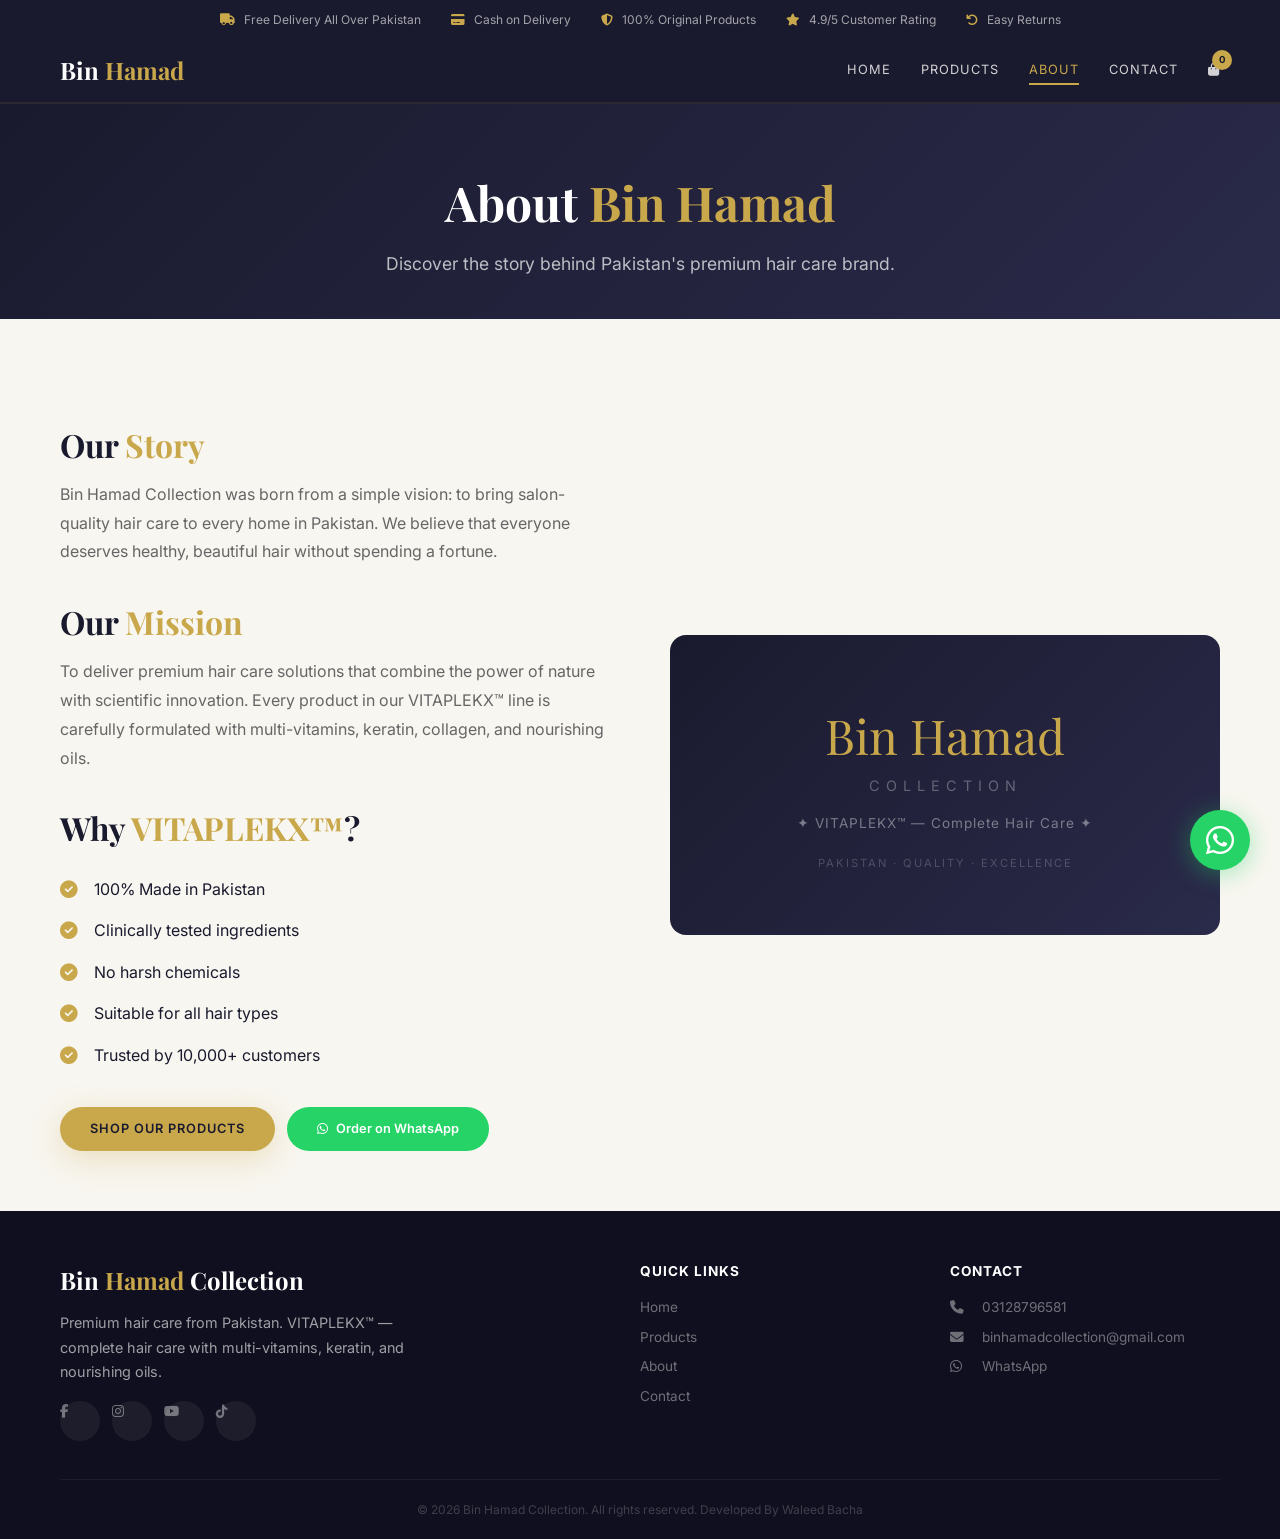
==== commit f6a70156: "Update about.html" ====
--- a/about.html
+++ b/about.html
@@ -117,7 +117,7 @@
                 </div>
             </div>
             <div class="footer-bottom">
-                <span>&copy; 2026 Bin Hamad Collection. All rights reserved. Made By Waleed Bacha</span>
+                <span>&copy; 2026 Bin Hamad Collection. All rights reserved. Developed By Waleed Bacha</span>
             </div>
         </div>
     </footer>
